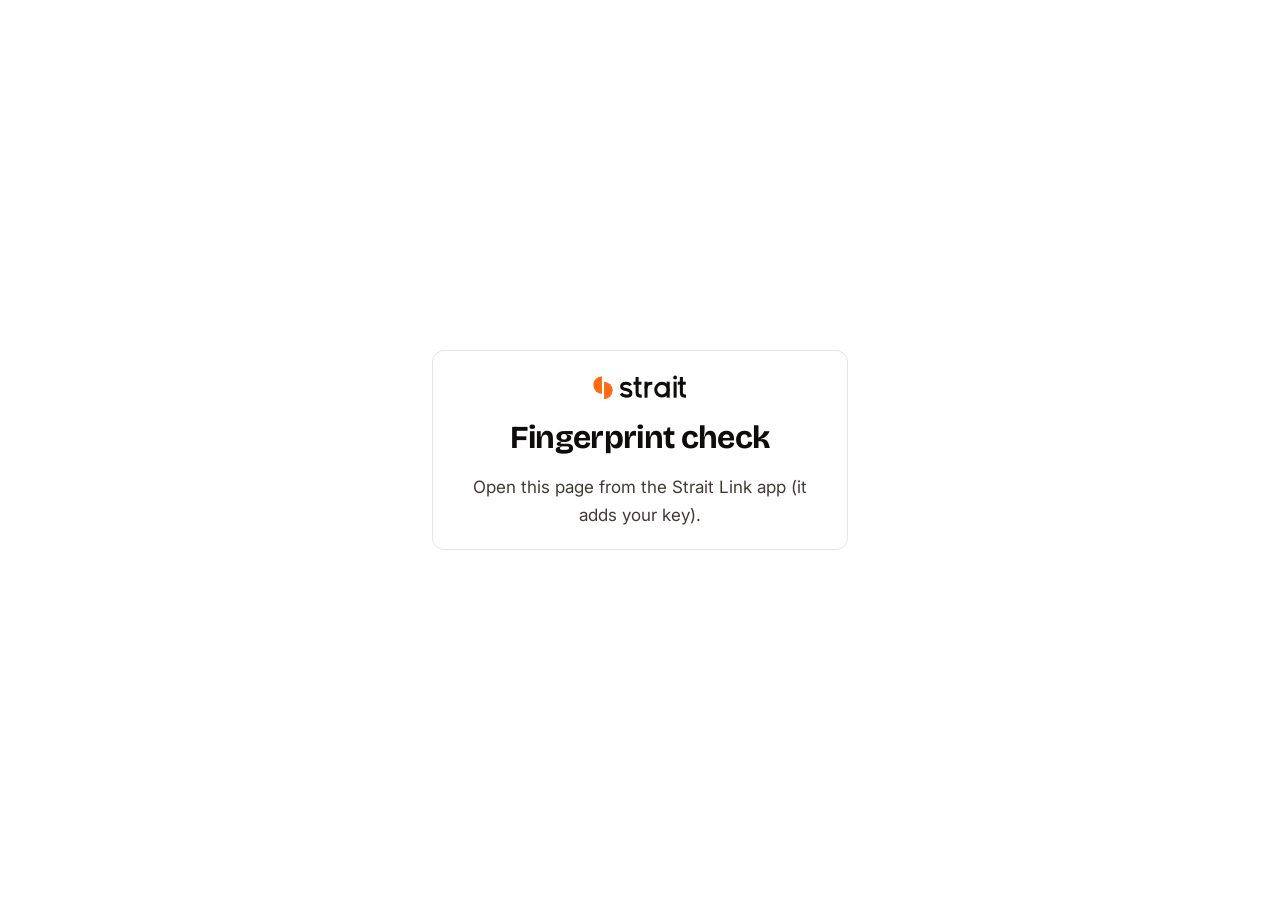
==== fingerprint.html @ d1affca0 "Demo site: warm palette (no blue), logo orange #FF6A13, Bricolage Grotesque, Trail Runner purchase, " ====
<!doctype html>
<html lang="en">
<head>
<meta charset="utf-8">
<meta name="viewport" content="width=device-width, initial-scale=1">
<meta name="robots" content="noindex">
<title>Fingerprint check · browser side</title>
<link rel="icon" href="assets/favicon.svg" type="image/svg+xml">
<link rel="preconnect" href="https://fonts.googleapis.com">
<link rel="preconnect" href="https://fonts.gstatic.com" crossorigin>
<link rel="stylesheet" href="https://fonts.googleapis.com/css2?family=Bricolage+Grotesque:opsz,wght@12..96,700&family=Inter:wght@400;500;600&family=JetBrains+Mono:wght@400;500&display=swap">
<link rel="stylesheet" href="strait-tokens.css">
<link rel="stylesheet" href="strait-warm.css">
<link rel="stylesheet" href="strait-ui.css">
<style>
  body { margin: 0; min-height: 100vh; display: flex; align-items: center; justify-content: center;
         background: var(--st-bg-subtle); padding: var(--st-space-4); box-sizing: border-box; }
  main { width: 100%; max-width: 26rem; text-align: center; display: flex; flex-direction: column;
         align-items: center; gap: var(--st-space-4); padding: var(--st-space-8) var(--st-space-6); }
  .logo img { display: block; height: 32px; width: auto; }
  main p { margin: 0; color: var(--st-text-muted); font: var(--st-text-body-lg); }
  #code { display: block; font: 600 26px/1.2 var(--st-font-mono); letter-spacing: .02em; color: var(--st-text);
          background: var(--st-brand-subtle); border: 1px solid var(--st-brand-border); border-radius: var(--st-radius-lg);
          padding: var(--st-space-3) var(--st-space-4); word-break: break-all; max-width: 100%; }
  #code:empty { display: none; }
</style>
</head>
<body class="st-root">
<main class="st-card">
  <picture class="logo">
    <source srcset="assets/strait-lockup-dark.svg" media="(prefers-color-scheme: dark)">
    <img src="assets/strait-lockup.svg" alt="Strait" width="97" height="32">
  </picture>
  <h1 class="st-h1">Fingerprint check</h1>
  <p id="msg">Reading this browser…</p>
  <code id="code"></code>
  <p id="next" hidden>Done. Go back to the Strait Link app: it compares its own fingerprint with this one.</p>
</main>
<script>
// Hosted here (not on the link domain) so Android doesn't hand the page to the
// app that claims the link domain. Calls the engine cross-origin (CORS *).
(async () => {
  const q = new URLSearchParams(location.search);
  const key = q.get('k') || '';
  const engine = (q.get('e') || 'https://strait.link').replace(/\/+$/, '');
  const msg = document.getElementById('msg');
  if (!/^st_pub_(live|test)_[A-Za-z0-9]{6,64}$/.test(key)) { msg.textContent = 'Open this page from the Strait Link app (it adds your key).'; return; }
  if (!/^https:\/\//.test(engine)) { msg.textContent = 'Invalid engine address.'; return; }
  try {
    const r = await fetch(engine + '/v1/debug/fingerprint', {
      method: 'POST',
      headers: { 'content-type': 'application/json' },
      body: JSON.stringify({
        publishableKey: key, origin: 'web',
        screenWidth: Math.round(screen.width), pixelRatio: window.devicePixelRatio || 1,
        language: navigator.language || 'en',
        timezone: Intl.DateTimeFormat().resolvedOptions().timeZone || 'XX',
      }),
    });
    const j = await r.json();
    if (!r.ok) throw new Error(j.error || r.status);
    msg.textContent = "This browser's fingerprint:";
    document.getElementById('code').textContent = j.extHash;
    document.getElementById('next').hidden = false;
  } catch (e) { msg.textContent = 'Could not read the fingerprint: ' + e.message; }
})();
</script>
</body>
</html>
---- strait-tokens.css ----
/* Strait design tokens v4.1.0 — GENERATED by brand/tokens/build.mjs from strait.tokens.json. Do not edit. */
/* Fonts: Self-hosted woff2, no Google request: Bricolage Grotesque 700 (96pt optical size, Latin subset, @fontsource/bricolage-grotesque) for display only; Inter variable for body; JetBrains Mono variable for code. Preload only the display face. */
:root {
  --st-bg: #FFFFFF;
  --st-bg-subtle: #F3F5F8;
  --st-bg-muted: #EDF0F4;
  --st-surface: #FFFFFF;
  --st-surface-raised: #FFFFFF;
  --st-border: #E6E9EF;
  --st-border-strong: #CDD3DD;
  --st-border-control: #6B778B;
  --st-text: #070A10;
  --st-text-muted: #343F50;
  --st-text-subtle: #556175;
  --st-text-inverse: #FFFFFF;
  --st-brand: #FF6A13;
  --st-brand-hover: #FF8237;
  --st-brand-press: #E85600;
  --st-on-brand: #070A10;
  --st-brand-subtle: #FFF4EC;
  --st-brand-border: #FFC49E;
  --st-brand-text: #B84200;
  --st-link: #B84200;
  --st-link-hover: #8A3304;
  --st-focus-ring: #E85600;
  --st-field: #FF6A13;
  --st-on-field: #070A10;
  --st-night: #0A0E15;
  --st-on-night: #F3F5F8;
  --st-on-night-muted: #A8B1C0;
  --st-lane: #1E8FD6;
  --st-lane-text: #1673B0;
  --st-accent: #1E8FD6;
  --st-accent-text: #1673B0;
  --st-success: #15803D;
  --st-success-bg: #ECFDF3;
  --st-warning: #A35208;
  --st-warning-bg: #FFF7E8;
  --st-danger: #B91C1C;
  --st-danger-bg: #FEF2F2;
  --st-info: #1D4ED8;
  --st-info-bg: #EFF6FF;
  --st-chart-1: #2A78D6;
  --st-chart-2: #E85600;
  --st-chart-3: #0F9F8F;
  --st-chart-4: #6A4FD6;
  --st-chart-5: #D6457E;
  --st-chart-6: #9A6B00;
  --st-scrim: rgba(7,10,16,0.48);
  --st-logo-mark: #FF6A13;
  --st-logo-word: #070A10;
  --st-status-ok: #15803D;
  --st-status-ok-bg: #ECFDF3;
  --st-status-degraded: #A35208;
  --st-status-degraded-bg: #FFF7E8;
  --st-status-broken: #B91C1C;
  --st-status-broken-bg: #FEF2F2;
  --st-status-unknown: #556175;
  --st-status-unknown-bg: #EDF0F4;
  --st-certainty-exact: #1673B0;
  --st-certainty-exact-bg: #EAF4FC;
  --st-certainty-likely: #4A88D0;
  --st-certainty-likely-bg: #F0F5FC;
  --st-certainty-estimated: #6B778B;
  --st-certainty-estimated-bg: #EDF0F4;
  --st-certainty-failed: #B91C1C;
  --st-certainty-failed-bg: #FEF2F2;
  --st-chart-other: #6B778B;
  --st-chart-grid: #E6E9EF;
  --st-chart-axis: #CDD3DD;
  --st-chart-focus: #070A10;
  --st-seq-1: #DCEBFA;
  --st-seq-2: #A9CDF2;
  --st-seq-3: #6EA9E8;
  --st-seq-4: #2A78D6;
  --st-seq-5: #1A4F94;
  --st-diverging-neg: #D6457E;
  --st-diverging-mid: #EDF0F4;
  --st-diverging-pos: #2A78D6;
  --st-gradient-hero-glow: radial-gradient(60% 50% at 50% 0%, rgba(255,106,19,0.10), rgba(255,106,19,0) 70%);
  --st-gradient-scene: linear-gradient(180deg, #FFFFFF 0%, #F3F5F8 100%);
  --st-gradient-night: linear-gradient(180deg, #0F141D 0%, #0A0E15 55%, #070A10 100%);
  --st-gradient-signal: linear-gradient(160deg, #FF8237 0%, #FF6A13 50%, #E85600 100%);
  --st-gradient-focus-wash: linear-gradient(180deg, #FFF4EC 0%, #FFFFFF 45%);
  --st-gradient-route-head: linear-gradient(90deg, #FF6A13 0%, #FF6A13 70%, rgba(255,106,19,0) 100%);
  --st-gradient-skeleton: linear-gradient(90deg, #EDF0F4 0%, #F3F5F8 50%, #EDF0F4 100%);
  --st-gradient-fade-edge: linear-gradient(var(--st-fade-dir, 90deg), var(--st-fade-from, var(--st-surface)), transparent);
  --st-gradient-seq: linear-gradient(90deg, #DCEBFA, #A9CDF2, #6EA9E8, #2A78D6, #1A4F94);
  --st-gradient-diverging: linear-gradient(90deg, #D6457E, #EDF0F4, #2A78D6);
  --st-font-display: 'Bricolage Grotesque', Inter, 'Helvetica Neue', Arial, sans-serif;
  --st-font-body: Inter, system-ui, -apple-system, 'Segoe UI', Roboto, sans-serif;
  --st-font-mono: 'JetBrains Mono', 'SF Mono', Menlo, Consolas, monospace;
  --st-text-display-poster: 700 clamp(4rem, 15vw, 12rem)/0.86 var(--st-font-display);
  --st-tracking-display-poster: -0.05em;
  --st-text-display-hero: 700 clamp(3.25rem, 8.5vw, 6.5rem)/0.95 var(--st-font-display);
  --st-tracking-display-hero: -0.045em;
  --st-text-display-xl: 700 clamp(2.5rem, 5.5vw, 4rem)/1 var(--st-font-display);
  --st-tracking-display-xl: -0.035em;
  --st-text-display-lg: 700 clamp(2rem, 4vw, 3.5rem)/1.05 var(--st-font-display);
  --st-tracking-display-lg: -0.03em;
  --st-text-h1: 700 32px/38px var(--st-font-display);
  --st-tracking-h1: -0.02em;
  --st-text-page-title: 700 24px/30px var(--st-font-display);
  --st-tracking-page-title: -0.015em;
  --st-text-h2: 700 24px/30px var(--st-font-display);
  --st-tracking-h2: -0.015em;
  --st-text-h3: 700 19px/26px var(--st-font-display);
  --st-tracking-h3: -0.01em;
  --st-text-h4: 600 15px/22px var(--st-font-body);
  --st-tracking-h4: 0;
  --st-text-section-title: 600 16px/22px var(--st-font-body);
  --st-tracking-section-title: 0;
  --st-text-verdict: 500 16px/24px var(--st-font-body);
  --st-tracking-verdict: 0;
  --st-text-lead: 400 20px/30px var(--st-font-body);
  --st-tracking-lead: 0;
  --st-text-body-lg: 400 17px/28px var(--st-font-body);
  --st-tracking-body-lg: 0;
  --st-text-body-md: 400 15px/24px var(--st-font-body);
  --st-tracking-body-md: 0;
  --st-text-body: 400 14px/21px var(--st-font-body);
  --st-tracking-body: 0;
  --st-text-card-title: 600 14px/20px var(--st-font-body);
  --st-tracking-card-title: 0;
  --st-text-body-sm: 400 13px/19px var(--st-font-body);
  --st-tracking-body-sm: 0;
  --st-text-caption: 500 12px/16px var(--st-font-body);
  --st-tracking-caption: 0.01em;
  --st-text-overline: 500 11px/14px var(--st-font-mono);
  --st-tracking-overline: 0.08em;
  --st-text-station: 500 12px/16px var(--st-font-mono);
  --st-tracking-station: 0.06em;
  --st-text-code-lg: 400 14px/22px var(--st-font-mono);
  --st-tracking-code-lg: 0;
  --st-text-code: 400 13px/20px var(--st-font-mono);
  --st-tracking-code: 0;
  --st-text-code-sm: 400 12px/16px var(--st-font-mono);
  --st-tracking-code-sm: 0;
  --st-text-kbd: 500 12px/16px var(--st-font-mono);
  --st-tracking-kbd: 0;
  --st-text-metric-xl: 600 64px/64px var(--st-font-mono);
  --st-tracking-metric-xl: -0.02em;
  --st-text-metric: 700 28px/32px var(--st-font-display);
  --st-tracking-metric: -0.02em;
  --st-text-metric-sm: 600 20px/24px var(--st-font-body);
  --st-tracking-metric-sm: 0;
  --st-size-11: 0.6875rem;
  --st-size-12: 0.75rem;
  --st-size-13: 0.8125rem;
  --st-size-14: 0.875rem;
  --st-size-15: 0.9375rem;
  --st-size-16: 1rem;
  --st-size-17: 1.0625rem;
  --st-size-19: 1.1875rem;
  --st-size-20: 1.25rem;
  --st-size-24: 1.5rem;
  --st-size-28: 1.75rem;
  --st-size-32: 2rem;
  --st-size-56: 3.5rem;
  --st-size-64: 4rem;
  --st-numerals: tabular-nums lining-nums;
  --st-space-0: 0px;
  --st-space-0-5: 2px;
  --st-space-1: 4px;
  --st-space-2: 8px;
  --st-space-3: 12px;
  --st-space-4: 16px;
  --st-space-5: 20px;
  --st-space-6: 24px;
  --st-space-8: 32px;
  --st-space-10: 40px;
  --st-space-12: 48px;
  --st-space-16: 64px;
  --st-space-20: 80px;
  --st-space-24: 96px;
  --st-space-32: 128px;
  --st-space-40: 160px;
  --st-radius-xs: 4px;
  --st-radius-sm: 6px;
  --st-radius-md: 8px;
  --st-radius-lg: 12px;
  --st-radius-xl: 16px;
  --st-radius-2xl: 20px;
  --st-radius-full: 999px;
  --st-shadow-sm: 0 1px 2px rgba(7,10,16,0.06);
  --st-shadow-md: 0 4px 12px rgba(7,10,16,0.08), 0 1px 3px rgba(7,10,16,0.06);
  --st-shadow-lg: 0 16px 40px rgba(7,10,16,0.14), 0 4px 12px rgba(7,10,16,0.08);
  --st-shadow-glow: 0 40px 120px -40px rgba(255,106,19,0.45);
  --st-duration-instant: 0ms;
  --st-duration-fast: 120ms;
  --st-duration-base: 180ms;
  --st-duration-step: 240ms;
  --st-duration-stagger: 120ms;
  --st-duration-slow: 280ms;
  --st-duration-reveal: 400ms;
  --st-duration-route: 900ms;
  --st-duration-scene: 1200ms;
  --st-duration-travel: 1600ms;
  --st-ease-standard: cubic-bezier(0.2, 0, 0, 1);
  --st-ease-exit: cubic-bezier(0.4, 0, 1, 1);
  --st-ease-emphasized: cubic-bezier(0.3, 0, 0, 1.2);
  --st-ease-route: cubic-bezier(0.65, 0, 0.35, 1);
  --st-bp-sm: 480px;
  --st-bp-md: 768px;
  --st-bp-lg: 1024px;
  --st-bp-xl: 1280px;
  --st-phone-min: 360px;
  --st-content-max: 1120px;
  --st-content-wide: 1200px;
  --st-prose-max: 68ch;
  --st-gutter: 16px;
  --st-gutter-md: 24px;
  --st-section-y: 160px;
  --st-section-y-md: 96px;
  --st-section-y-sm: 64px;
  --st-hero-top: 120px;
  --st-app-sidebar: 232px;
  --st-app-header-h: 56px;
  --st-control-sm: 32px;
  --st-control-md: 36px;
  --st-control-lg: 44px;
  --st-row-comfortable: 48px;
  --st-row-compact: 32px;
  --st-touch-min: 44px;
  --st-z-base: 0;
  --st-z-sticky: 20;
  --st-z-dropdown: 30;
  --st-z-overlay: 40;
  --st-z-modal: 50;
  --st-z-toast: 60;
  --st-channel-whatsapp: var(--st-chart-1);
  --st-channel-instagram: var(--st-chart-2);
  --st-channel-email: var(--st-chart-3);
  --st-channel-sms: var(--st-chart-4);
  --st-channel-qr: var(--st-chart-5);
  --st-channel-web: var(--st-chart-6);
  --st-channel-other: var(--st-chart-other);
  color-scheme: light;
}
@media (prefers-color-scheme: dark) {
  :root:not([data-theme="light"]) {
    --st-bg: #0A0E15;
    --st-bg-subtle: #0F141D;
    --st-bg-muted: #1C2330;
    --st-surface: #151B26;
    --st-surface-raised: #1C2330;
    --st-border: #212A38;
    --st-border-strong: #343F50;
    --st-border-control: #66728A;
    --st-text: #F3F5F8;
    --st-text-muted: #A8B1C0;
    --st-text-subtle: #8A95A8;
    --st-text-inverse: #070A10;
    --st-brand: #FF6A13;
    --st-brand-hover: #FF8237;
    --st-brand-press: #E85600;
    --st-on-brand: #070A10;
    --st-brand-subtle: #2A1A10;
    --st-brand-border: #5C2306;
    --st-brand-text: #FF8237;
    --st-link: #FF8237;
    --st-link-hover: #FF9C5E;
    --st-focus-ring: #FF8237;
    --st-field: #FF6A13;
    --st-on-field: #070A10;
    --st-night: #0A0E15;
    --st-on-night: #F3F5F8;
    --st-on-night-muted: #A8B1C0;
    --st-lane: #5EC8FF;
    --st-lane-text: #5EC8FF;
    --st-accent: #5EC8FF;
    --st-accent-text: #5EC8FF;
    --st-success: #4ADE80;
    --st-success-bg: #0F2419;
    --st-warning: #F5B547;
    --st-warning-bg: #2A2110;
    --st-danger: #F87171;
    --st-danger-bg: #2C1518;
    --st-info: #7AB2FF;
    --st-info-bg: #122039;
    --st-chart-1: #3987E5;
    --st-chart-2: #E8601A;
    --st-chart-3: #16A190;
    --st-chart-4: #8577E8;
    --st-chart-5: #D9578A;
    --st-chart-6: #B08515;
    --st-scrim: rgba(0,0,0,0.64);
    --st-logo-mark: #FF6A13;
    --st-logo-word: #F3F5F8;
    --st-status-ok: #4ADE80;
    --st-status-ok-bg: #0F2419;
    --st-status-degraded: #F5B547;
    --st-status-degraded-bg: #2A2110;
    --st-status-broken: #F87171;
    --st-status-broken-bg: #2C1518;
    --st-status-unknown: #A8B1C0;
    --st-status-unknown-bg: #1C2330;
    --st-certainty-exact: #5EC8FF;
    --st-certainty-exact-bg: #0E2233;
    --st-certainty-likely: #8CBDF5;
    --st-certainty-likely-bg: #121D2C;
    --st-certainty-estimated: #8A95A8;
    --st-certainty-estimated-bg: #1C2330;
    --st-certainty-failed: #F87171;
    --st-certainty-failed-bg: #2C1518;
    --st-chart-other: #8A95A8;
    --st-chart-grid: #212A38;
    --st-chart-axis: #343F50;
    --st-chart-focus: #F3F5F8;
    --st-seq-1: #1A2F4D;
    --st-seq-2: #1F4F86;
    --st-seq-3: #2F6FC0;
    --st-seq-4: #4C93E6;
    --st-seq-5: #8CBDF5;
    --st-diverging-neg: #D9578A;
    --st-diverging-mid: #212A38;
    --st-diverging-pos: #3987E5;
    --st-gradient-hero-glow: radial-gradient(60% 50% at 50% 0%, rgba(255,106,19,0.16), rgba(255,106,19,0) 70%);
    --st-gradient-scene: linear-gradient(180deg, #0F141D 0%, #0A0E15 55%, #070A10 100%);
    --st-gradient-night: linear-gradient(180deg, #0F141D 0%, #0A0E15 55%, #070A10 100%);
    --st-gradient-signal: linear-gradient(160deg, #FF8237 0%, #FF6A13 50%, #E85600 100%);
    --st-gradient-focus-wash: linear-gradient(180deg, #2A1A10 0%, #151B26 45%);
    --st-gradient-route-head: linear-gradient(90deg, #FF6A13 0%, #FF6A13 70%, rgba(255,106,19,0) 100%);
    --st-gradient-skeleton: linear-gradient(90deg, #1C2330 0%, #212A38 50%, #1C2330 100%);
    --st-gradient-fade-edge: linear-gradient(var(--st-fade-dir, 90deg), var(--st-fade-from, var(--st-surface)), transparent);
    --st-gradient-seq: linear-gradient(90deg, #1A2F4D, #1F4F86, #2F6FC0, #4C93E6, #8CBDF5);
    --st-gradient-diverging: linear-gradient(90deg, #D9578A, #212A38, #3987E5);
    --st-shadow-sm: 0 1px 2px rgba(3,5,9,0.5);
    --st-shadow-md: 0 4px 12px rgba(3,5,9,0.55), 0 1px 3px rgba(3,5,9,0.4);
    --st-shadow-lg: 0 16px 40px rgba(3,5,9,0.65), 0 4px 12px rgba(3,5,9,0.45);
    color-scheme: dark;
  }
}
:root[data-theme="dark"] {
  --st-bg: #0A0E15;
  --st-bg-subtle: #0F141D;
  --st-bg-muted: #1C2330;
  --st-surface: #151B26;
  --st-surface-raised: #1C2330;
  --st-border: #212A38;
  --st-border-strong: #343F50;
  --st-border-control: #66728A;
  --st-text: #F3F5F8;
  --st-text-muted: #A8B1C0;
  --st-text-subtle: #8A95A8;
  --st-text-inverse: #070A10;
  --st-brand: #FF6A13;
  --st-brand-hover: #FF8237;
  --st-brand-press: #E85600;
  --st-on-brand: #070A10;
  --st-brand-subtle: #2A1A10;
  --st-brand-border: #5C2306;
  --st-brand-text: #FF8237;
  --st-link: #FF8237;
  --st-link-hover: #FF9C5E;
  --st-focus-ring: #FF8237;
  --st-field: #FF6A13;
  --st-on-field: #070A10;
  --st-night: #0A0E15;
  --st-on-night: #F3F5F8;
  --st-on-night-muted: #A8B1C0;
  --st-lane: #5EC8FF;
  --st-lane-text: #5EC8FF;
  --st-accent: #5EC8FF;
  --st-accent-text: #5EC8FF;
  --st-success: #4ADE80;
  --st-success-bg: #0F2419;
  --st-warning: #F5B547;
  --st-warning-bg: #2A2110;
  --st-danger: #F87171;
  --st-danger-bg: #2C1518;
  --st-info: #7AB2FF;
  --st-info-bg: #122039;
  --st-chart-1: #3987E5;
  --st-chart-2: #E8601A;
  --st-chart-3: #16A190;
  --st-chart-4: #8577E8;
  --st-chart-5: #D9578A;
  --st-chart-6: #B08515;
  --st-scrim: rgba(0,0,0,0.64);
  --st-logo-mark: #FF6A13;
  --st-logo-word: #F3F5F8;
  --st-status-ok: #4ADE80;
  --st-status-ok-bg: #0F2419;
  --st-status-degraded: #F5B547;
  --st-status-degraded-bg: #2A2110;
  --st-status-broken: #F87171;
  --st-status-broken-bg: #2C1518;
  --st-status-unknown: #A8B1C0;
  --st-status-unknown-bg: #1C2330;
  --st-certainty-exact: #5EC8FF;
  --st-certainty-exact-bg: #0E2233;
  --st-certainty-likely: #8CBDF5;
  --st-certainty-likely-bg: #121D2C;
  --st-certainty-estimated: #8A95A8;
  --st-certainty-estimated-bg: #1C2330;
  --st-certainty-failed: #F87171;
  --st-certainty-failed-bg: #2C1518;
  --st-chart-other: #8A95A8;
  --st-chart-grid: #212A38;
  --st-chart-axis: #343F50;
  --st-chart-focus: #F3F5F8;
  --st-seq-1: #1A2F4D;
  --st-seq-2: #1F4F86;
  --st-seq-3: #2F6FC0;
  --st-seq-4: #4C93E6;
  --st-seq-5: #8CBDF5;
  --st-diverging-neg: #D9578A;
  --st-diverging-mid: #212A38;
  --st-diverging-pos: #3987E5;
  --st-gradient-hero-glow: radial-gradient(60% 50% at 50% 0%, rgba(255,106,19,0.16), rgba(255,106,19,0) 70%);
  --st-gradient-scene: linear-gradient(180deg, #0F141D 0%, #0A0E15 55%, #070A10 100%);
  --st-gradient-night: linear-gradient(180deg, #0F141D 0%, #0A0E15 55%, #070A10 100%);
  --st-gradient-signal: linear-gradient(160deg, #FF8237 0%, #FF6A13 50%, #E85600 100%);
  --st-gradient-focus-wash: linear-gradient(180deg, #2A1A10 0%, #151B26 45%);
  --st-gradient-route-head: linear-gradient(90deg, #FF6A13 0%, #FF6A13 70%, rgba(255,106,19,0) 100%);
  --st-gradient-skeleton: linear-gradient(90deg, #1C2330 0%, #212A38 50%, #1C2330 100%);
  --st-gradient-fade-edge: linear-gradient(var(--st-fade-dir, 90deg), var(--st-fade-from, var(--st-surface)), transparent);
  --st-gradient-seq: linear-gradient(90deg, #1A2F4D, #1F4F86, #2F6FC0, #4C93E6, #8CBDF5);
  --st-gradient-diverging: linear-gradient(90deg, #D9578A, #212A38, #3987E5);
  --st-shadow-sm: 0 1px 2px rgba(3,5,9,0.5);
  --st-shadow-md: 0 4px 12px rgba(3,5,9,0.55), 0 1px 3px rgba(3,5,9,0.4);
  --st-shadow-lg: 0 16px 40px rgba(3,5,9,0.65), 0 4px 12px rgba(3,5,9,0.45);
  color-scheme: dark;
}
@media (prefers-reduced-motion: reduce) {
  :root { --st-duration-instant: 0ms; --st-duration-fast: 0ms; --st-duration-base: 0ms; --st-duration-step: 0ms; --st-duration-stagger: 0ms; --st-duration-slow: 0ms; --st-duration-reveal: 0ms; --st-duration-route: 0ms; --st-duration-scene: 0ms; --st-duration-travel: 0ms; }
}
---- strait-warm.css ----
/* Strait warm palette: loaded AFTER strait-tokens.css on every page.
 * Values copied exactly from the site's lib/theme.mjs (LIGHT, DARK, DERIVED_LIGHT, DERIVED_DARK),
 * decision 10 Oct 2026: logo orange #FF6A13, warm neutrals, no blue (status keeps its meaning through
 * the glyph and the word, not a second hue). The design-system file stays generated and untouched. */
:root {
  color-scheme: light;
  --st-bg: #FFFFFF;
  --st-bg-subtle: #F7F5F1;
  --st-bg-muted: #EFECE6;
  --st-surface: #FFFFFF;
  --st-surface-raised: #FFFFFF;
  --st-border: #E8E4DD;
  --st-border-strong: #D2CBC1;
  --st-border-control: #7A7166;
  --st-text: #0F0D0A;
  --st-text-muted: #423B33;
  --st-text-subtle: #5F574D;
  --st-text-inverse: #FFFFFF;
  --st-brand: #FF6A13;
  --st-brand-hover: #FF8237;
  --st-brand-press: #E85600;
  --st-on-brand: #0F0D0A;
  --st-brand-subtle: #FFF4EC;
  --st-brand-border: #FFC49E;
  --st-brand-text: #B84200;
  --st-link: #B84200;
  --st-link-hover: #8A3304;
  --st-focus-ring: #E85600;
  --st-field: #FF6A13;
  --st-on-field: #0F0D0A;
  --st-night: #0E0C0A;
  --st-on-night: #F6F3EE;
  --st-on-night-muted: #B8B0A5;
  --st-lane: #E85600;
  --st-lane-text: #B84200;
  --st-accent: #E85600;
  --st-accent-text: #B84200;
  --st-success: #B84200;
  --st-success-bg: #FFF4EC;
  --st-warning: #8A3304;
  --st-warning-bg: #FFF4EC;
  --st-danger: #8A3304;
  --st-danger-bg: #FFF4EC;
  --st-info: #5F574D;
  --st-info-bg: #F7F5F1;
  --st-chart-1: #FF6A13;
  --st-chart-2: #B84200;
  --st-chart-3: #8A3304;
  --st-chart-4: #FFC49E;
  --st-chart-5: #7A7166;
  --st-chart-6: #423B33;
  --st-logo-mark: #FF6A13;
  --st-logo-word: #0F0D0A;
  --st-status-ok: #B84200;
  --st-status-ok-bg: #FFF4EC;
  --st-status-degraded: #8A3304;
  --st-status-degraded-bg: #FFF4EC;
  --st-status-broken: #8A3304;
  --st-status-broken-bg: #FFF4EC;
  --st-status-unknown: #5F574D;
  --st-status-unknown-bg: #EFECE6;
  --st-certainty-exact: #B84200;
  --st-certainty-exact-bg: #FFF4EC;
  --st-certainty-likely: #B84200;
  --st-certainty-likely-bg: #FFF4EC;
  --st-certainty-estimated: #7A7166;
  --st-certainty-estimated-bg: #EFECE6;
  --st-certainty-failed: #8A3304;
  --st-certainty-failed-bg: #FFF4EC;
  --st-chart-other: #7A7166;
  --st-chart-grid: #E8E4DD;
  --st-chart-axis: #D2CBC1;
  --st-chart-focus: #0F0D0A;
  --st-seq-1: #FFF4EC;
  --st-seq-2: #FFC49E;
  --st-seq-3: #FF8237;
  --st-seq-4: #E85600;
  --st-seq-5: #8A3304;
  --st-diverging-neg: #7A7166;
  --st-diverging-mid: #EFECE6;
  --st-diverging-pos: #FF6A13;
  --st-shadow-sm: 0 1px 2px rgba(15,13,10,0.06);
  --st-shadow-md: 0 4px 12px rgba(15,13,10,0.08), 0 1px 3px rgba(15,13,10,0.06);
  --st-shadow-lg: 0 16px 40px rgba(15,13,10,0.14), 0 4px 12px rgba(15,13,10,0.08);
  --st-scrim: rgba(15,13,10,0.48);
  --st-gradient-scene: linear-gradient(180deg, #FFFFFF 0%, #F7F5F1 100%);
  --st-gradient-night: linear-gradient(180deg, #191613 0%, #0E0C0A 55%, #0A0908 100%);
  --st-gradient-focus-wash: linear-gradient(180deg, #FFF4EC 0%, #FFFFFF 45%);
  --st-gradient-skeleton: linear-gradient(90deg, #EFECE6 0%, #F7F5F1 50%, #EFECE6 100%);
  --st-gradient-seq: linear-gradient(90deg, #FFF4EC, #FFC49E, #FF8237, #E85600, #8A3304);
  --st-gradient-diverging: linear-gradient(90deg, #7A7166, #EFECE6, #FF6A13);
}
@media (prefers-color-scheme: dark) {
  :root:not([data-theme="light"]) {
    color-scheme: dark;
    --st-bg: #0E0C0A;
    --st-bg-subtle: #14120F;
    --st-bg-muted: #221E1A;
    --st-surface: #191613;
    --st-surface-raised: #221E1A;
    --st-border: #2B2621;
    --st-border-strong: #3E3831;
    --st-border-control: #7D746A;
    --st-text: #F6F3EE;
    --st-text-muted: #B8B0A5;
    --st-text-subtle: #9A9186;
    --st-text-inverse: #0F0D0A;
    --st-brand: #FF6A13;
    --st-brand-hover: #FF8237;
    --st-brand-press: #E85600;
    --st-on-brand: #0F0D0A;
    --st-brand-subtle: #2A1A10;
    --st-brand-border: #5C2306;
    --st-brand-text: #FF8237;
    --st-link: #FF8237;
    --st-link-hover: #FF9C5E;
    --st-focus-ring: #FF8237;
    --st-field: #FF6A13;
    --st-on-field: #0F0D0A;
    --st-night: #0E0C0A;
    --st-on-night: #F6F3EE;
    --st-on-night-muted: #B8B0A5;
    --st-lane: #FF8237;
    --st-lane-text: #FF8237;
    --st-accent: #FF8237;
    --st-accent-text: #FF8237;
    --st-success: #FF8237;
    --st-success-bg: #2A1A10;
    --st-warning: #FFC49E;
    --st-warning-bg: #2A1A10;
    --st-danger: #FF9C5E;
    --st-danger-bg: #2A1A10;
    --st-info: #B8B0A5;
    --st-info-bg: #191613;
    --st-chart-1: #FF6A13;
    --st-chart-2: #FF9C5E;
    --st-chart-3: #FFC49E;
    --st-chart-4: #B84200;
    --st-chart-5: #9A9186;
    --st-chart-6: #B8B0A5;
    --st-logo-mark: #FF6A13;
    --st-logo-word: #F6F3EE;
    --st-status-ok: #FF8237;
    --st-status-ok-bg: #2A1A10;
    --st-status-degraded: #FFC49E;
    --st-status-degraded-bg: #2A1A10;
    --st-status-broken: #FF9C5E;
    --st-status-broken-bg: #2A1A10;
    --st-status-unknown: #B8B0A5;
    --st-status-unknown-bg: #221E1A;
    --st-certainty-exact: #FF8237;
    --st-certainty-exact-bg: #2A1A10;
    --st-certainty-likely: #FF9C5E;
    --st-certainty-likely-bg: #2A1A10;
    --st-certainty-estimated: #9A9186;
    --st-certainty-estimated-bg: #221E1A;
    --st-certainty-failed: #FF9C5E;
    --st-certainty-failed-bg: #2A1A10;
    --st-chart-other: #9A9186;
    --st-chart-grid: #2B2621;
    --st-chart-axis: #3E3831;
    --st-chart-focus: #F6F3EE;
    --st-seq-1: #2A1A10;
    --st-seq-2: #5C2306;
    --st-seq-3: #B84200;
    --st-seq-4: #FF6A13;
    --st-seq-5: #FFC49E;
    --st-diverging-neg: #9A9186;
    --st-diverging-mid: #2B2621;
    --st-diverging-pos: #FF6A13;
    --st-shadow-sm: 0 1px 2px rgba(5,4,3,0.5);
    --st-shadow-md: 0 4px 12px rgba(5,4,3,0.55), 0 1px 3px rgba(5,4,3,0.4);
    --st-shadow-lg: 0 16px 40px rgba(5,4,3,0.65), 0 4px 12px rgba(5,4,3,0.45);
    --st-scrim: rgba(0,0,0,0.64);
    --st-gradient-scene: linear-gradient(180deg, #14120F 0%, #0E0C0A 55%, #0A0908 100%);
    --st-gradient-night: linear-gradient(180deg, #14120F 0%, #0E0C0A 55%, #0A0908 100%);
    --st-gradient-focus-wash: linear-gradient(180deg, #2A1A10 0%, #191613 45%);
    --st-gradient-skeleton: linear-gradient(90deg, #221E1A 0%, #2B2621 50%, #221E1A 100%);
    --st-gradient-seq: linear-gradient(90deg, #2A1A10, #5C2306, #B84200, #FF6A13, #FFC49E);
    --st-gradient-diverging: linear-gradient(90deg, #9A9186, #2B2621, #FF6A13);
  }
}
:root[data-theme="dark"] {
  color-scheme: dark;
  --st-bg: #0E0C0A;
  --st-bg-subtle: #14120F;
  --st-bg-muted: #221E1A;
  --st-surface: #191613;
  --st-surface-raised: #221E1A;
  --st-border: #2B2621;
  --st-border-strong: #3E3831;
  --st-border-control: #7D746A;
  --st-text: #F6F3EE;
  --st-text-muted: #B8B0A5;
  --st-text-subtle: #9A9186;
  --st-text-inverse: #0F0D0A;
  --st-brand: #FF6A13;
  --st-brand-hover: #FF8237;
  --st-brand-press: #E85600;
  --st-on-brand: #0F0D0A;
  --st-brand-subtle: #2A1A10;
  --st-brand-border: #5C2306;
  --st-brand-text: #FF8237;
  --st-link: #FF8237;
  --st-link-hover: #FF9C5E;
  --st-focus-ring: #FF8237;
  --st-field: #FF6A13;
  --st-on-field: #0F0D0A;
  --st-night: #0E0C0A;
  --st-on-night: #F6F3EE;
  --st-on-night-muted: #B8B0A5;
  --st-lane: #FF8237;
  --st-lane-text: #FF8237;
  --st-accent: #FF8237;
  --st-accent-text: #FF8237;
  --st-success: #FF8237;
  --st-success-bg: #2A1A10;
  --st-warning: #FFC49E;
  --st-warning-bg: #2A1A10;
  --st-danger: #FF9C5E;
  --st-danger-bg: #2A1A10;
  --st-info: #B8B0A5;
  --st-info-bg: #191613;
  --st-chart-1: #FF6A13;
  --st-chart-2: #FF9C5E;
  --st-chart-3: #FFC49E;
  --st-chart-4: #B84200;
  --st-chart-5: #9A9186;
  --st-chart-6: #B8B0A5;
  --st-logo-mark: #FF6A13;
  --st-logo-word: #F6F3EE;
  --st-status-ok: #FF8237;
  --st-status-ok-bg: #2A1A10;
  --st-status-degraded: #FFC49E;
  --st-status-degraded-bg: #2A1A10;
  --st-status-broken: #FF9C5E;
  --st-status-broken-bg: #2A1A10;
  --st-status-unknown: #B8B0A5;
  --st-status-unknown-bg: #221E1A;
  --st-certainty-exact: #FF8237;
  --st-certainty-exact-bg: #2A1A10;
  --st-certainty-likely: #FF9C5E;
  --st-certainty-likely-bg: #2A1A10;
  --st-certainty-estimated: #9A9186;
  --st-certainty-estimated-bg: #221E1A;
  --st-certainty-failed: #FF9C5E;
  --st-certainty-failed-bg: #2A1A10;
  --st-chart-other: #9A9186;
  --st-chart-grid: #2B2621;
  --st-chart-axis: #3E3831;
  --st-chart-focus: #F6F3EE;
  --st-seq-1: #2A1A10;
  --st-seq-2: #5C2306;
  --st-seq-3: #B84200;
  --st-seq-4: #FF6A13;
  --st-seq-5: #FFC49E;
  --st-diverging-neg: #9A9186;
  --st-diverging-mid: #2B2621;
  --st-diverging-pos: #FF6A13;
  --st-shadow-sm: 0 1px 2px rgba(5,4,3,0.5);
  --st-shadow-md: 0 4px 12px rgba(5,4,3,0.55), 0 1px 3px rgba(5,4,3,0.4);
  --st-shadow-lg: 0 16px 40px rgba(5,4,3,0.65), 0 4px 12px rgba(5,4,3,0.45);
  --st-scrim: rgba(0,0,0,0.64);
  --st-gradient-scene: linear-gradient(180deg, #14120F 0%, #0E0C0A 55%, #0A0908 100%);
  --st-gradient-night: linear-gradient(180deg, #14120F 0%, #0E0C0A 55%, #0A0908 100%);
  --st-gradient-focus-wash: linear-gradient(180deg, #2A1A10 0%, #191613 45%);
  --st-gradient-skeleton: linear-gradient(90deg, #221E1A 0%, #2B2621 50%, #221E1A 100%);
  --st-gradient-seq: linear-gradient(90deg, #2A1A10, #5C2306, #B84200, #FF6A13, #FFC49E);
  --st-gradient-diverging: linear-gradient(90deg, #9A9186, #2B2621, #FF6A13);
}
---- strait-ui.css ----
/* Strait UI — components built only on the --st-* tokens (strait-tokens.css must load first).
   Framework-agnostic: plain classes, usable from React, plain HTML or a static site.
   Source: strait/brand/ui/strait-ui.css · copied into each app by brand/tokens/build.mjs. */

/* ── Base ─────────────────────────────────────────────────────────────── */
.st-root, .st-root * { box-sizing: border-box; }
.st-root { background: var(--st-bg); color: var(--st-text); font: var(--st-text-body); -webkit-font-smoothing: antialiased; }
.st-root :focus-visible { outline: 2px solid var(--st-focus-ring); outline-offset: 2px; }
.st-h1 { font: var(--st-text-h1); letter-spacing: var(--st-tracking-h1); margin: 0; text-wrap: balance; }
.st-h2 { font: var(--st-text-h2); letter-spacing: var(--st-tracking-h2); margin: 0; text-wrap: balance; }
.st-h3 { font: var(--st-text-h3); letter-spacing: var(--st-tracking-h3); margin: 0; }
.st-overline { font: var(--st-text-overline); letter-spacing: var(--st-tracking-overline); text-transform: uppercase; color: var(--st-brand-text); }
.st-muted { color: var(--st-text-muted); }
.st-link { color: var(--st-link); text-decoration: underline; text-underline-offset: 3px; text-decoration-thickness: 1px; }
.st-link:hover { color: var(--st-link-hover); }
.st-num { font-variant-numeric: tabular-nums; }

/* ── Button ───────────────────────────────────────────────────────────── */
.st-btn {
  --_h: 36px; --_px: 14px;
  display: inline-flex; align-items: center; justify-content: center; gap: var(--st-space-2);
  height: var(--_h); padding: 0 var(--_px); border-radius: var(--st-radius-md);
  border: 1px solid transparent; font: 500 14px/1 var(--st-font-body); white-space: nowrap;
  cursor: pointer; text-decoration: none; user-select: none;
  transition: background var(--st-duration-fast) var(--st-ease-standard), border-color var(--st-duration-fast) var(--st-ease-standard), box-shadow var(--st-duration-fast) var(--st-ease-standard);
}
.st-btn--sm { --_h: 30px; --_px: 10px; font-size: 13px; border-radius: var(--st-radius-sm); }
.st-btn--lg { --_h: 44px; --_px: 20px; font-size: 15px; }
.st-btn--primary { background: var(--st-brand); color: var(--st-on-brand); }
.st-btn--primary:hover { background: var(--st-brand-hover); }
.st-btn--primary:active, .st-btn--primary[aria-pressed="true"] { background: var(--st-brand-press); }
.st-btn--secondary { background: var(--st-surface); color: var(--st-text); border-color: var(--st-border-control); box-shadow: var(--st-shadow-sm); }
.st-btn--secondary:hover { background: var(--st-bg-muted); }
.st-btn--ghost { background: transparent; color: var(--st-text); }
.st-btn--ghost:hover { background: var(--st-bg-muted); }
.st-btn--danger { background: var(--st-danger); color: var(--st-text-inverse); }
.st-btn--danger:hover { filter: brightness(1.08); }
.st-btn:disabled, .st-btn[aria-disabled="true"] { opacity: .5; cursor: not-allowed; filter: none; }
.st-btn--block { width: 100%; }

/* ── Form fields ──────────────────────────────────────────────────────── */
.st-field { display: flex; flex-direction: column; gap: 6px; min-width: 0; }
.st-label { font: 500 13px/18px var(--st-font-body); color: var(--st-text); }
.st-help { font: var(--st-text-body-sm); color: var(--st-text-muted); }
.st-error { font: var(--st-text-body-sm); color: var(--st-danger); }
.st-input, .st-select, .st-textarea {
  width: 100%; min-width: 0; height: 36px; padding: 0 12px; border-radius: var(--st-radius-md);
  background: var(--st-surface); color: var(--st-text); border: 1px solid var(--st-border-control);
  font: var(--st-text-body); transition: border-color var(--st-duration-fast), box-shadow var(--st-duration-fast);
}
.st-textarea { height: auto; min-height: 88px; padding: 10px 12px; resize: vertical; }
.st-input::placeholder, .st-textarea::placeholder { color: var(--st-text-subtle); }
.st-input:hover, .st-select:hover, .st-textarea:hover { border-color: var(--st-text-subtle); }
.st-input:focus-visible, .st-select:focus-visible, .st-textarea:focus-visible { outline: none; border-color: var(--st-focus-ring); box-shadow: 0 0 0 3px var(--st-brand-subtle), 0 0 0 1px var(--st-focus-ring); }
.st-input[aria-invalid="true"], .st-textarea[aria-invalid="true"] { border-color: var(--st-danger); }
.st-input--mono { font: var(--st-text-code); }
.st-check { display: inline-flex; align-items: center; gap: var(--st-space-2); font: var(--st-text-body); cursor: pointer; }
.st-check input { width: 16px; height: 16px; accent-color: var(--st-brand-press); margin: 0; }

/* Switch: <button class="st-switch" role="switch" aria-checked="true"> */
.st-switch { position: relative; width: 36px; height: 20px; flex: none; border-radius: var(--st-radius-full); border: 1px solid var(--st-border-control); background: var(--st-bg-muted); cursor: pointer; padding: 0; transition: background var(--st-duration-base) var(--st-ease-standard); }
.st-switch::after { content: ""; position: absolute; top: 2px; left: 2px; width: 14px; height: 14px; border-radius: 50%; background: var(--st-text-muted); transition: transform var(--st-duration-base) var(--st-ease-standard), background var(--st-duration-base); }
.st-switch[aria-checked="true"] { background: var(--st-brand); border-color: var(--st-brand-press); }
.st-switch[aria-checked="true"]::after { transform: translateX(16px); background: var(--st-on-brand); }

/* ── Surfaces ─────────────────────────────────────────────────────────── */
.st-card { background: var(--st-surface); border: 1px solid var(--st-border); border-radius: var(--st-radius-lg); padding: var(--st-space-5); min-width: 0; }
.st-card--raised { background: var(--st-surface-raised); box-shadow: var(--st-shadow-md); border-color: transparent; }
.st-card--brand { background: var(--st-brand-subtle); border-color: var(--st-brand-border); }
.st-divider { height: 1px; border: 0; background: var(--st-border); margin: var(--st-space-4) 0; }

/* ── Badge ────────────────────────────────────────────────────────────── */
.st-badge { display: inline-flex; align-items: center; gap: 4px; height: 20px; padding: 0 8px; border-radius: var(--st-radius-full); font: 500 12px/1 var(--st-font-body); white-space: nowrap; background: var(--st-bg-muted); color: var(--st-text-muted); }
.st-badge::before { content: ""; width: 6px; height: 6px; border-radius: 50%; background: currentColor; }
.st-badge--plain::before { display: none; }
.st-badge--brand { background: var(--st-brand-subtle); color: var(--st-brand-text); }
.st-badge--success { background: var(--st-success-bg); color: var(--st-success); }
.st-badge--warning { background: var(--st-warning-bg); color: var(--st-warning); }
.st-badge--danger { background: var(--st-danger-bg); color: var(--st-danger); }
.st-badge--info { background: var(--st-info-bg); color: var(--st-info); }

/* ── Notice (inline alert) ────────────────────────────────────────────── */
.st-notice { display: grid; grid-template-columns: auto minmax(0, 1fr); gap: 4px 10px; padding: 12px 14px; border-radius: var(--st-radius-lg); border: 1px solid var(--st-border); background: var(--st-bg-subtle); font: var(--st-text-body); }
.st-notice__icon { width: 18px; height: 18px; margin-top: 1px; grid-row: span 2; }
.st-notice__title { font-weight: 600; }
.st-notice--info { background: var(--st-info-bg); border-color: transparent; } .st-notice--info .st-notice__icon, .st-notice--info .st-notice__title { color: var(--st-info); }
.st-notice--success { background: var(--st-success-bg); border-color: transparent; } .st-notice--success .st-notice__icon, .st-notice--success .st-notice__title { color: var(--st-success); }
.st-notice--warning { background: var(--st-warning-bg); border-color: transparent; } .st-notice--warning .st-notice__icon, .st-notice--warning .st-notice__title { color: var(--st-warning); }
.st-notice--danger { background: var(--st-danger-bg); border-color: transparent; } .st-notice--danger .st-notice__icon, .st-notice--danger .st-notice__title { color: var(--st-danger); }

/* ── Tabs ─────────────────────────────────────────────────────────────── */
.st-tabs { display: flex; gap: var(--st-space-1); border-bottom: 1px solid var(--st-border); overflow-x: auto; scrollbar-width: none; }
.st-tab { position: relative; padding: 10px 12px; background: none; border: 0; color: var(--st-text-muted); font: 500 14px/1 var(--st-font-body); cursor: pointer; white-space: nowrap; border-radius: var(--st-radius-sm) var(--st-radius-sm) 0 0; }
.st-tab:hover { color: var(--st-text); background: var(--st-bg-muted); }
.st-tab[aria-selected="true"] { color: var(--st-text); }
.st-tab[aria-selected="true"]::after { content: ""; position: absolute; left: 8px; right: 8px; bottom: -1px; height: 2px; border-radius: 2px; background: var(--st-brand); }

/* ── Table ────────────────────────────────────────────────────────────── */
.st-table-wrap { overflow-x: auto; border: 1px solid var(--st-border); border-radius: var(--st-radius-lg); background: var(--st-surface); }
.st-table { width: 100%; border-collapse: collapse; font: var(--st-text-body-sm); }
.st-table th { text-align: left; font: var(--st-text-overline); letter-spacing: var(--st-tracking-overline); text-transform: uppercase; color: var(--st-text-muted); background: var(--st-bg-subtle); padding: 10px 14px; border-bottom: 1px solid var(--st-border-strong); white-space: nowrap; }
.st-table td { padding: 11px 14px; border-bottom: 1px solid var(--st-border); vertical-align: top; }
.st-table tr:last-child td { border-bottom: 0; }
.st-table tbody tr:hover td { background: var(--st-bg-subtle); }
.st-table td.st-num, .st-table th.st-num { text-align: right; font-variant-numeric: tabular-nums; }

/* ── Stat ─────────────────────────────────────────────────────────────── */
.st-stat { display: flex; flex-direction: column; gap: 4px; min-width: 0; }
.st-stat__label { font: var(--st-text-caption); color: var(--st-text-muted); }
.st-stat__value { font: var(--st-text-metric); letter-spacing: var(--st-tracking-metric); font-variant-numeric: tabular-nums; }
.st-stat__delta { font: var(--st-text-caption); color: var(--st-success); }
.st-stat__delta--down { color: var(--st-danger); }

/* ── Code, keys, links ────────────────────────────────────────────────── */
.st-code { font: var(--st-text-code); background: var(--st-bg-muted); color: var(--st-text); border-radius: var(--st-radius-xs); padding: 1px 6px; overflow-wrap: anywhere; }
.st-codeblock { font: var(--st-text-code); background: var(--st-bg-muted); color: var(--st-text); border: 1px solid var(--st-border); border-radius: var(--st-radius-lg); padding: 14px 16px; overflow-x: auto; white-space: pre; }
.st-kbd { font: 500 12px/1 var(--st-font-mono); padding: 3px 6px; border-radius: var(--st-radius-xs); border: 1px solid var(--st-border-strong); border-bottom-width: 2px; background: var(--st-surface); color: var(--st-text-muted); }
/* Link chip: the product's signature object, a short link you can copy. */
.st-linkchip { display: inline-flex; align-items: center; gap: 8px; max-width: 100%; padding: 6px 6px 6px 12px; border-radius: var(--st-radius-full); background: var(--st-surface); border: 1px solid var(--st-border-strong); font: var(--st-text-code); }
.st-linkchip__host { color: var(--st-text-subtle); }
.st-linkchip__path { color: var(--st-text); font-weight: 500; overflow: hidden; text-overflow: ellipsis; white-space: nowrap; }
.st-linkchip .st-btn { height: 26px; padding: 0 10px; border-radius: var(--st-radius-full); }

/* ── Meter (usage bars) ───────────────────────────────────────────────── */
.st-meter { height: 8px; border-radius: var(--st-radius-full); background: var(--st-bg-muted); overflow: hidden; }
.st-meter__fill { height: 100%; border-radius: inherit; background: var(--st-brand); transition: width var(--st-duration-slow) var(--st-ease-standard); }
.st-meter--warn .st-meter__fill { background: var(--st-warning); }
.st-meter--over .st-meter__fill { background: var(--st-danger); }

/* ── Feedback ─────────────────────────────────────────────────────────── */
.st-toast { display: flex; align-items: center; gap: 10px; padding: 10px 14px; border-radius: var(--st-radius-md); background: var(--st-text); color: var(--st-text-inverse); box-shadow: var(--st-shadow-lg); font: var(--st-text-body); }
.st-empty { display: flex; flex-direction: column; align-items: center; text-align: center; gap: 8px; padding: var(--st-space-10) var(--st-space-6); border: 1px dashed var(--st-border-strong); border-radius: var(--st-radius-lg); color: var(--st-text-muted); }
.st-skeleton { background: var(--st-gradient-skeleton); background-size: 200% 100%; border-radius: var(--st-radius-sm); animation: st-shimmer 1.4s linear infinite; }
@keyframes st-shimmer { to { background-position: -200% 0; } }
@media (prefers-reduced-motion: reduce) { .st-skeleton { animation: none; } }
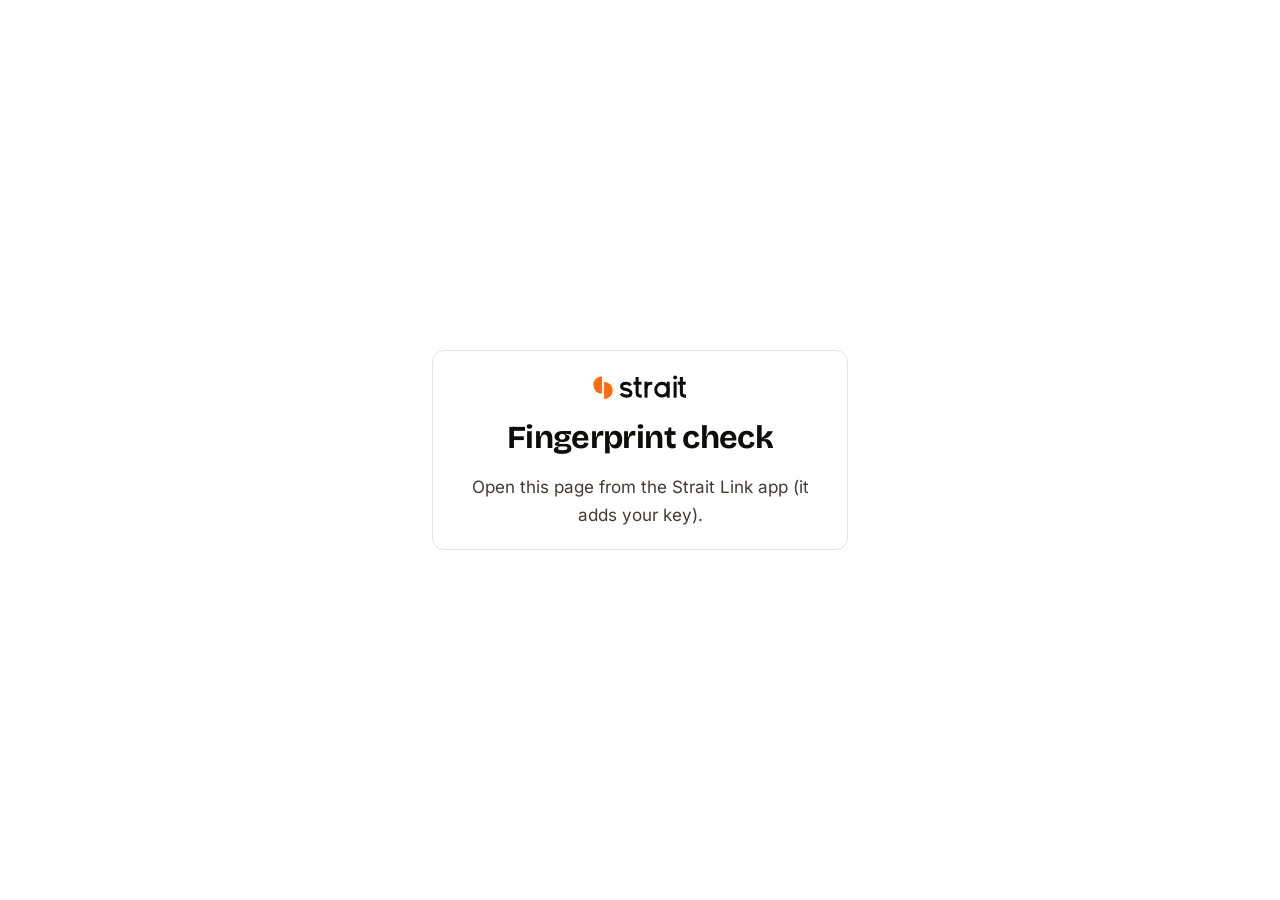
==== commit 4f803a70: "Demo site: Strait design system v5, dark first, self-hosted fonts - v5 tokens, UI and parts CSS copi" ====
--- a/fingerprint.html
+++ b/fingerprint.html
@@ -5,13 +5,15 @@
 <meta name="viewport" content="width=device-width, initial-scale=1">
 <meta name="robots" content="noindex">
 <title>Fingerprint check · browser side</title>
+<meta name="color-scheme" content="dark light">
+<script>try{var t=localStorage.getItem('strait.theme');if(t==='light'||t==='dark')document.documentElement.dataset.theme=t}catch(e){}</script>
 <link rel="icon" href="assets/favicon.svg" type="image/svg+xml">
-<link rel="preconnect" href="https://fonts.googleapis.com">
-<link rel="preconnect" href="https://fonts.gstatic.com" crossorigin>
-<link rel="stylesheet" href="https://fonts.googleapis.com/css2?family=Bricolage+Grotesque:opsz,wght@12..96,700&family=Inter:wght@400;500;600&family=JetBrains+Mono:wght@400;500&display=swap">
+<link rel="preload" href="assets/fonts/bricolage-grotesque.woff2" as="font" type="font/woff2" crossorigin>
+<link rel="stylesheet" href="assets/fonts.css">
 <link rel="stylesheet" href="strait-tokens.css">
-<link rel="stylesheet" href="strait-warm.css">
 <link rel="stylesheet" href="strait-ui.css">
+<link rel="stylesheet" href="strait-parts.css">
+<link rel="stylesheet" href="assets/demo.css">
 <style>
   body { margin: 0; min-height: 100vh; display: flex; align-items: center; justify-content: center;
          background: var(--st-bg-subtle); padding: var(--st-space-4); box-sizing: border-box; }
@@ -27,10 +29,7 @@
 </head>
 <body class="st-root">
 <main class="st-card">
-  <picture class="logo">
-    <source srcset="assets/strait-lockup-dark.svg" media="(prefers-color-scheme: dark)">
-    <img src="assets/strait-lockup.svg" alt="Strait" width="97" height="32">
-  </picture>
+  <span class="logo"><img class="lk-l" src="assets/strait-lockup.svg" alt="Strait" width="97" height="32"><img class="lk-d" src="assets/strait-lockup-dark.svg" alt="Strait" width="97" height="32"></span>
   <h1 class="st-h1">Fingerprint check</h1>
   <p id="msg">Reading this browser…</p>
   <code id="code"></code>
--- a/assets/fonts.css
+++ b/assets/fonts.css
@@ -0,0 +1,7 @@
+/* Self-hosted brand faces (no request to Google), DS v5 §4. Bricolage Grotesque 700 for display only,
+   Inter for body, JetBrains Mono for labels, code and receipts. The display stack falls back to a
+   local Arial Bold ("Strait Display Fallback") so the H1 holds its place while the face loads. */
+@font-face { font-family: "Bricolage Grotesque"; src: url("fonts/bricolage-grotesque.woff2") format("woff2"); font-weight: 600 800; font-display: swap; }
+@font-face { font-family: "Inter"; src: url("fonts/inter.woff2") format("woff2"); font-weight: 100 900; font-display: swap; }
+@font-face { font-family: "JetBrains Mono"; src: url("fonts/jetbrains-mono.woff2") format("woff2"); font-weight: 100 900; font-display: swap; }
+@font-face { font-family: "Strait Display Fallback"; src: local("Arial Bold"), local("Arial-BoldMT"); font-weight: 700; size-adjust: 96%; }
--- a/strait-tokens.css
+++ b/strait-tokens.css
@@ -1,22 +1,23 @@
-/* Strait design tokens v4.1.0 — GENERATED by brand/tokens/build.mjs from strait.tokens.json. Do not edit. */
-/* Fonts: Self-hosted woff2, no Google request: Bricolage Grotesque 700 (96pt optical size, Latin subset, @fontsource/bricolage-grotesque) for display only; Inter variable for body; JetBrains Mono variable for code. Preload only the display face. */
+/* Strait design tokens v5.0.0 — GENERATED by brand/tokens/build.mjs from tokens/src (DTCG 2025.10). Do not edit. */
+/* Fonts: Bricolage Grotesque 700 (display), Inter (body), JetBrains Mono (labels, code); self-hosted woff2. Spec: design-work/final/DS-V5.md */
 :root {
   --st-bg: #FFFFFF;
-  --st-bg-subtle: #F3F5F8;
-  --st-bg-muted: #EDF0F4;
+  --st-bg-subtle: #F7F5F1;
+  --st-bg-muted: #EFECE6;
   --st-surface: #FFFFFF;
   --st-surface-raised: #FFFFFF;
-  --st-border: #E6E9EF;
-  --st-border-strong: #CDD3DD;
-  --st-border-control: #6B778B;
-  --st-text: #070A10;
-  --st-text-muted: #343F50;
-  --st-text-subtle: #556175;
+  --st-surface-sunken: #F7F5F1;
+  --st-border: #E8E4DD;
+  --st-border-strong: #D2CBC1;
+  --st-border-control: #7A7166;
+  --st-text: #0F0D0A;
+  --st-text-muted: #423B33;
+  --st-text-subtle: #5F574D;
   --st-text-inverse: #FFFFFF;
   --st-brand: #FF6A13;
   --st-brand-hover: #FF8237;
   --st-brand-press: #E85600;
-  --st-on-brand: #070A10;
+  --st-on-brand: #0F0D0A;
   --st-brand-subtle: #FFF4EC;
   --st-brand-border: #FFC49E;
   --st-brand-text: #B84200;
@@ -24,79 +25,93 @@
   --st-link-hover: #8A3304;
   --st-focus-ring: #E85600;
   --st-field: #FF6A13;
-  --st-on-field: #070A10;
-  --st-night: #0A0E15;
-  --st-on-night: #F3F5F8;
-  --st-on-night-muted: #A8B1C0;
-  --st-lane: #1E8FD6;
-  --st-lane-text: #1673B0;
-  --st-accent: #1E8FD6;
-  --st-accent-text: #1673B0;
-  --st-success: #15803D;
-  --st-success-bg: #ECFDF3;
-  --st-warning: #A35208;
-  --st-warning-bg: #FFF7E8;
-  --st-danger: #B91C1C;
-  --st-danger-bg: #FEF2F2;
-  --st-info: #1D4ED8;
-  --st-info-bg: #EFF6FF;
-  --st-chart-1: #2A78D6;
-  --st-chart-2: #E85600;
-  --st-chart-3: #0F9F8F;
-  --st-chart-4: #6A4FD6;
-  --st-chart-5: #D6457E;
-  --st-chart-6: #9A6B00;
-  --st-scrim: rgba(7,10,16,0.48);
+  --st-on-field: #0F0D0A;
+  --st-night: #0E0C0A;
+  --st-on-night: #F6F3EE;
+  --st-on-night-muted: #B8B0A5;
+  --st-lane: #E85600;
+  --st-lane-text: #B84200;
+  --st-accent: #E85600;
+  --st-accent-text: #B84200;
+  --st-success: #33701B;
+  --st-success-bg: #EEF4E4;
+  --st-warning: #8A5A00;
+  --st-warning-bg: #FBF1DC;
+  --st-danger: #B3261E;
+  --st-danger-bg: #FBEAE6;
+  --st-info: #5F574D;
+  --st-info-bg: #F7F5F1;
+  --st-chart-1: #E85600;
+  --st-chart-2: #B84200;
+  --st-chart-3: #8A3304;
+  --st-chart-4: #5F574D;
+  --st-chart-5: #7A7166;
+  --st-chart-6: #423B33;
+  --st-scrim: rgba(15,13,10,0.48);
   --st-logo-mark: #FF6A13;
-  --st-logo-word: #070A10;
-  --st-status-ok: #15803D;
-  --st-status-ok-bg: #ECFDF3;
-  --st-status-degraded: #A35208;
-  --st-status-degraded-bg: #FFF7E8;
-  --st-status-broken: #B91C1C;
-  --st-status-broken-bg: #FEF2F2;
-  --st-status-unknown: #556175;
-  --st-status-unknown-bg: #EDF0F4;
-  --st-certainty-exact: #1673B0;
-  --st-certainty-exact-bg: #EAF4FC;
-  --st-certainty-likely: #4A88D0;
-  --st-certainty-likely-bg: #F0F5FC;
-  --st-certainty-estimated: #6B778B;
-  --st-certainty-estimated-bg: #EDF0F4;
-  --st-certainty-failed: #B91C1C;
-  --st-certainty-failed-bg: #FEF2F2;
-  --st-chart-other: #6B778B;
-  --st-chart-grid: #E6E9EF;
-  --st-chart-axis: #CDD3DD;
-  --st-chart-focus: #070A10;
-  --st-seq-1: #DCEBFA;
-  --st-seq-2: #A9CDF2;
-  --st-seq-3: #6EA9E8;
-  --st-seq-4: #2A78D6;
-  --st-seq-5: #1A4F94;
-  --st-diverging-neg: #D6457E;
-  --st-diverging-mid: #EDF0F4;
-  --st-diverging-pos: #2A78D6;
-  --st-gradient-hero-glow: radial-gradient(60% 50% at 50% 0%, rgba(255,106,19,0.10), rgba(255,106,19,0) 70%);
-  --st-gradient-scene: linear-gradient(180deg, #FFFFFF 0%, #F3F5F8 100%);
-  --st-gradient-night: linear-gradient(180deg, #0F141D 0%, #0A0E15 55%, #070A10 100%);
+  --st-logo-word: #0F0D0A;
+  --st-status-ok: #33701B;
+  --st-status-ok-bg: #EEF4E4;
+  --st-status-degraded: #8A5A00;
+  --st-status-degraded-bg: #FBF1DC;
+  --st-status-broken: #B3261E;
+  --st-status-broken-bg: #FBEAE6;
+  --st-status-unknown: #5F574D;
+  --st-status-unknown-bg: #EFECE6;
+  --st-certainty-exact: #B84200;
+  --st-certainty-exact-bg: #FFF4EC;
+  --st-certainty-likely: #B84200;
+  --st-certainty-likely-bg: #FFF4EC;
+  --st-certainty-estimated: #7A7166;
+  --st-certainty-estimated-bg: #EFECE6;
+  --st-certainty-failed: #B3261E;
+  --st-certainty-failed-bg: #FBEAE6;
+  --st-chart-other: #7A7166;
+  --st-chart-grid: #E8E4DD;
+  --st-chart-axis: #D2CBC1;
+  --st-chart-focus: #0F0D0A;
+  --st-seq-1: #FFF4EC;
+  --st-seq-2: #FFC49E;
+  --st-seq-3: #FF8237;
+  --st-seq-4: #E85600;
+  --st-seq-5: #8A3304;
+  --st-diverging-neg: #7A7166;
+  --st-diverging-mid: #EFECE6;
+  --st-diverging-pos: #FF6A13;
+  --st-paper: #F7F2E8;
+  --st-paper-ink: #1A1612;
+  --st-paper-muted: #4A4238;
+  --st-paper-subtle: #62594D;
+  --st-paper-line: #CFC5B6;
+  --st-paper-hl: #EAE2D4;
+  --st-paper-stamp: #B84200;
+  --st-gradient-hero-glow: radial-gradient(60% 50% at 50% 0%, rgba(255,106,19,0.1) 0%, rgba(255,106,19,0) 70%);
+  --st-gradient-scene: linear-gradient(180deg, #FFFFFF 0%, #F7F5F1 100%);
+  --st-gradient-night: linear-gradient(180deg, #191613 0%, #0E0C0A 55%, #0A0908 100%);
   --st-gradient-signal: linear-gradient(160deg, #FF8237 0%, #FF6A13 50%, #E85600 100%);
   --st-gradient-focus-wash: linear-gradient(180deg, #FFF4EC 0%, #FFFFFF 45%);
   --st-gradient-route-head: linear-gradient(90deg, #FF6A13 0%, #FF6A13 70%, rgba(255,106,19,0) 100%);
-  --st-gradient-skeleton: linear-gradient(90deg, #EDF0F4 0%, #F3F5F8 50%, #EDF0F4 100%);
+  --st-gradient-skeleton: linear-gradient(90deg, #EFECE6 0%, #F7F5F1 50%, #EFECE6 100%);
   --st-gradient-fade-edge: linear-gradient(var(--st-fade-dir, 90deg), var(--st-fade-from, var(--st-surface)), transparent);
-  --st-gradient-seq: linear-gradient(90deg, #DCEBFA, #A9CDF2, #6EA9E8, #2A78D6, #1A4F94);
-  --st-gradient-diverging: linear-gradient(90deg, #D6457E, #EDF0F4, #2A78D6);
-  --st-font-display: 'Bricolage Grotesque', Inter, 'Helvetica Neue', Arial, sans-serif;
+  --st-gradient-seq: linear-gradient(90deg, #FFF4EC, #FFC49E, #FF8237, #E85600, #8A3304);
+  --st-gradient-diverging: linear-gradient(90deg, #7A7166, #EFECE6, #FF6A13);
+  --st-shadow-sm: 0 1px 2px rgba(15,13,10,0.06);
+  --st-shadow-md: 0 4px 12px rgba(15,13,10,0.08), 0 1px 3px rgba(15,13,10,0.06);
+  --st-shadow-lg: 0 16px 40px rgba(15,13,10,0.14), 0 4px 12px rgba(15,13,10,0.08);
+  --st-shadow-glow: 0 40px 120px -40px rgba(255,106,19,0.45);
+  --st-shadow-edge: inset 0 1px 0 rgba(255,255,255,0);
+  --st-shadow-paper: 0 0 0.7px rgba(26,22,18,0.5), 0 12px 22px rgba(26,22,18,0.12);
+  --st-filter-paper: drop-shadow(0 0 0.7px rgba(26,22,18,0.5)) drop-shadow(0 12px 22px rgba(26,22,18,0.12));
+  --st-font-display: 'Bricolage Grotesque', 'Strait Display Fallback', Inter, 'Helvetica Neue', Arial, sans-serif;
   --st-font-body: Inter, system-ui, -apple-system, 'Segoe UI', Roboto, sans-serif;
   --st-font-mono: 'JetBrains Mono', 'SF Mono', Menlo, Consolas, monospace;
   --st-text-display-poster: 700 clamp(4rem, 15vw, 12rem)/0.86 var(--st-font-display);
   --st-tracking-display-poster: -0.05em;
-  --st-text-display-hero: 700 clamp(3.25rem, 8.5vw, 6.5rem)/0.95 var(--st-font-display);
-  --st-tracking-display-hero: -0.045em;
+  --st-text-display-hero: 700 clamp(3rem, 5.1vw, 4.625rem)/0.94 var(--st-font-display);
+  --st-tracking-display-hero: -0.035em;
   --st-text-display-xl: 700 clamp(2.5rem, 5.5vw, 4rem)/1 var(--st-font-display);
   --st-tracking-display-xl: -0.035em;
-  --st-text-display-lg: 700 clamp(2rem, 4vw, 3.5rem)/1.05 var(--st-font-display);
+  --st-text-display-lg: 700 clamp(2rem, 4vw, 3.5rem)/1.02 var(--st-font-display);
   --st-tracking-display-lg: -0.03em;
   --st-text-h1: 700 32px/38px var(--st-font-display);
   --st-tracking-h1: -0.02em;
@@ -126,16 +141,22 @@
   --st-tracking-body-sm: 0;
   --st-text-caption: 500 12px/16px var(--st-font-body);
   --st-tracking-caption: 0.01em;
-  --st-text-overline: 500 11px/14px var(--st-font-mono);
+  --st-text-overline: 500 12px/16px var(--st-font-mono);
   --st-tracking-overline: 0.08em;
   --st-text-station: 500 12px/16px var(--st-font-mono);
   --st-tracking-station: 0.06em;
+  --st-text-label: 500 12px/17px var(--st-font-mono);
+  --st-tracking-label: 0.08em;
   --st-text-code-lg: 400 14px/22px var(--st-font-mono);
   --st-tracking-code-lg: 0;
   --st-text-code: 400 13px/20px var(--st-font-mono);
   --st-tracking-code: 0;
   --st-text-code-sm: 400 12px/16px var(--st-font-mono);
   --st-tracking-code-sm: 0;
+  --st-text-receipt: 400 13px/21px var(--st-font-mono);
+  --st-tracking-receipt: 0;
+  --st-text-receipt-head: 600 13px/17px var(--st-font-mono);
+  --st-tracking-receipt-head: 0.06em;
   --st-text-kbd: 500 12px/16px var(--st-font-mono);
   --st-tracking-kbd: 0;
   --st-text-metric-xl: 600 64px/64px var(--st-font-mono);
@@ -144,7 +165,10 @@
   --st-tracking-metric: -0.02em;
   --st-text-metric-sm: 600 20px/24px var(--st-font-body);
   --st-tracking-metric-sm: 0;
-  --st-size-11: 0.6875rem;
+  --st-text-receipt-total: 700 36px/36px var(--st-font-display);
+  --st-tracking-receipt-total: -0.02em;
+  --st-text-stamp: 700 14px/14px var(--st-font-display);
+  --st-tracking-stamp: 0.1em;
   --st-size-12: 0.75rem;
   --st-size-13: 0.8125rem;
   --st-size-14: 0.875rem;
@@ -156,11 +180,12 @@
   --st-size-24: 1.5rem;
   --st-size-28: 1.75rem;
   --st-size-32: 2rem;
+  --st-size-36: 2.25rem;
+  --st-size-40: 2.5rem;
   --st-size-56: 3.5rem;
   --st-size-64: 4rem;
   --st-numerals: tabular-nums lining-nums;
   --st-space-0: 0px;
-  --st-space-0-5: 2px;
   --st-space-1: 4px;
   --st-space-2: 8px;
   --st-space-3: 12px;
@@ -175,6 +200,7 @@
   --st-space-24: 96px;
   --st-space-32: 128px;
   --st-space-40: 160px;
+  --st-space-0-5: 2px;
   --st-radius-xs: 4px;
   --st-radius-sm: 6px;
   --st-radius-md: 8px;
@@ -182,24 +208,29 @@
   --st-radius-xl: 16px;
   --st-radius-2xl: 20px;
   --st-radius-full: 999px;
-  --st-shadow-sm: 0 1px 2px rgba(7,10,16,0.06);
-  --st-shadow-md: 0 4px 12px rgba(7,10,16,0.08), 0 1px 3px rgba(7,10,16,0.06);
-  --st-shadow-lg: 0 16px 40px rgba(7,10,16,0.14), 0 4px 12px rgba(7,10,16,0.08);
-  --st-shadow-glow: 0 40px 120px -40px rgba(255,106,19,0.45);
   --st-duration-instant: 0ms;
   --st-duration-fast: 120ms;
-  --st-duration-base: 180ms;
+  --st-duration-stagger: 120ms;
+  --st-duration-draw: 160ms;
+  --st-duration-base: 200ms;
   --st-duration-step: 240ms;
-  --st-duration-stagger: 120ms;
   --st-duration-slow: 280ms;
+  --st-duration-wipe: 320ms;
   --st-duration-reveal: 400ms;
+  --st-duration-ink: 420ms;
+  --st-duration-mark: 480ms;
+  --st-duration-cut: 520ms;
+  --st-duration-print: 640ms;
   --st-duration-route: 900ms;
   --st-duration-scene: 1200ms;
   --st-duration-travel: 1600ms;
+  --st-duration-pulse: 2400ms;
+  --st-delay-resume: 4000ms;
   --st-ease-standard: cubic-bezier(0.2, 0, 0, 1);
+  --st-ease-enter: cubic-bezier(0.2, 0.8, 0.2, 1);
   --st-ease-exit: cubic-bezier(0.4, 0, 1, 1);
+  --st-ease-route: cubic-bezier(0.65, 0, 0.35, 1);
   --st-ease-emphasized: cubic-bezier(0.3, 0, 0, 1.2);
-  --st-ease-route: cubic-bezier(0.65, 0, 0.35, 1);
   --st-bp-sm: 480px;
   --st-bp-md: 768px;
   --st-bp-lg: 1024px;
@@ -228,6 +259,25 @@
   --st-z-overlay: 40;
   --st-z-modal: 50;
   --st-z-toast: 60;
+  --st-header-h: 64px;
+  --st-seam-dot: 8px;
+  --st-seam-halo: 4px;
+  --st-rail-node: 32px;
+  --st-rail-line: 2px;
+  --st-ticket-corner: 12px;
+  --st-ticket-notch: 12px;
+  --st-ticket-perf: 2.5px;
+  --st-ticket-perf-gap: 12px;
+  --st-half-mark-w: 21px;
+  --st-half-mark-h: 24px;
+  --st-chip-h: 22px;
+  --st-glyph-status: 18px;
+  --st-glyph: 24px;
+  --st-stroke-glyph: 1.5px;
+  --st-stroke-status: 2px;
+  --st-stamp-rotate: -6deg;
+  --st-anatomy-border: 2px;
+  --st-card-pad: 28px;
   --st-channel-whatsapp: var(--st-chart-1);
   --st-channel-instagram: var(--st-chart-2);
   --st-channel-email: var(--st-chart-3);
@@ -239,22 +289,23 @@
 }
 @media (prefers-color-scheme: dark) {
   :root:not([data-theme="light"]) {
-    --st-bg: #0A0E15;
-    --st-bg-subtle: #0F141D;
-    --st-bg-muted: #1C2330;
-    --st-surface: #151B26;
-    --st-surface-raised: #1C2330;
-    --st-border: #212A38;
-    --st-border-strong: #343F50;
-    --st-border-control: #66728A;
-    --st-text: #F3F5F8;
-    --st-text-muted: #A8B1C0;
-    --st-text-subtle: #8A95A8;
-    --st-text-inverse: #070A10;
+    --st-bg: #0E0C0A;
+    --st-bg-subtle: #14120F;
+    --st-bg-muted: #221E1A;
+    --st-surface: #191613;
+    --st-surface-raised: #221E1A;
+    --st-surface-sunken: #0A0908;
+    --st-border: #2B2621;
+    --st-border-strong: #3E3831;
+    --st-border-control: #7D746A;
+    --st-text: #F6F3EE;
+    --st-text-muted: #B8B0A5;
+    --st-text-subtle: #9A9186;
+    --st-text-inverse: #0F0D0A;
     --st-brand: #FF6A13;
     --st-brand-hover: #FF8237;
     --st-brand-press: #E85600;
-    --st-on-brand: #070A10;
+    --st-on-brand: #0F0D0A;
     --st-brand-subtle: #2A1A10;
     --st-brand-border: #5C2306;
     --st-brand-text: #FF8237;
@@ -262,92 +313,104 @@
     --st-link-hover: #FF9C5E;
     --st-focus-ring: #FF8237;
     --st-field: #FF6A13;
-    --st-on-field: #070A10;
-    --st-night: #0A0E15;
-    --st-on-night: #F3F5F8;
-    --st-on-night-muted: #A8B1C0;
-    --st-lane: #5EC8FF;
-    --st-lane-text: #5EC8FF;
-    --st-accent: #5EC8FF;
-    --st-accent-text: #5EC8FF;
-    --st-success: #4ADE80;
-    --st-success-bg: #0F2419;
-    --st-warning: #F5B547;
-    --st-warning-bg: #2A2110;
-    --st-danger: #F87171;
-    --st-danger-bg: #2C1518;
-    --st-info: #7AB2FF;
-    --st-info-bg: #122039;
-    --st-chart-1: #3987E5;
-    --st-chart-2: #E8601A;
-    --st-chart-3: #16A190;
-    --st-chart-4: #8577E8;
-    --st-chart-5: #D9578A;
-    --st-chart-6: #B08515;
+    --st-on-field: #0F0D0A;
+    --st-night: #0E0C0A;
+    --st-on-night: #F6F3EE;
+    --st-on-night-muted: #B8B0A5;
+    --st-lane: #FF8237;
+    --st-lane-text: #FF8237;
+    --st-accent: #FF8237;
+    --st-accent-text: #FF8237;
+    --st-success: #84C46A;
+    --st-success-bg: #16200F;
+    --st-warning: #E8B04A;
+    --st-warning-bg: #2A2010;
+    --st-danger: #F0645C;
+    --st-danger-bg: #2B1513;
+    --st-info: #B8B0A5;
+    --st-info-bg: #191613;
+    --st-chart-1: #FF6A13;
+    --st-chart-2: #FF9C5E;
+    --st-chart-3: #FFC49E;
+    --st-chart-4: #B84200;
+    --st-chart-5: #9A9186;
+    --st-chart-6: #B8B0A5;
     --st-scrim: rgba(0,0,0,0.64);
     --st-logo-mark: #FF6A13;
-    --st-logo-word: #F3F5F8;
-    --st-status-ok: #4ADE80;
-    --st-status-ok-bg: #0F2419;
-    --st-status-degraded: #F5B547;
-    --st-status-degraded-bg: #2A2110;
-    --st-status-broken: #F87171;
-    --st-status-broken-bg: #2C1518;
-    --st-status-unknown: #A8B1C0;
-    --st-status-unknown-bg: #1C2330;
-    --st-certainty-exact: #5EC8FF;
-    --st-certainty-exact-bg: #0E2233;
-    --st-certainty-likely: #8CBDF5;
-    --st-certainty-likely-bg: #121D2C;
-    --st-certainty-estimated: #8A95A8;
-    --st-certainty-estimated-bg: #1C2330;
-    --st-certainty-failed: #F87171;
-    --st-certainty-failed-bg: #2C1518;
-    --st-chart-other: #8A95A8;
-    --st-chart-grid: #212A38;
-    --st-chart-axis: #343F50;
-    --st-chart-focus: #F3F5F8;
-    --st-seq-1: #1A2F4D;
-    --st-seq-2: #1F4F86;
-    --st-seq-3: #2F6FC0;
-    --st-seq-4: #4C93E6;
-    --st-seq-5: #8CBDF5;
-    --st-diverging-neg: #D9578A;
-    --st-diverging-mid: #212A38;
-    --st-diverging-pos: #3987E5;
-    --st-gradient-hero-glow: radial-gradient(60% 50% at 50% 0%, rgba(255,106,19,0.16), rgba(255,106,19,0) 70%);
-    --st-gradient-scene: linear-gradient(180deg, #0F141D 0%, #0A0E15 55%, #070A10 100%);
-    --st-gradient-night: linear-gradient(180deg, #0F141D 0%, #0A0E15 55%, #070A10 100%);
+    --st-logo-word: #F6F3EE;
+    --st-status-ok: #84C46A;
+    --st-status-ok-bg: #16200F;
+    --st-status-degraded: #E8B04A;
+    --st-status-degraded-bg: #2A2010;
+    --st-status-broken: #F0645C;
+    --st-status-broken-bg: #2B1513;
+    --st-status-unknown: #B8B0A5;
+    --st-status-unknown-bg: #221E1A;
+    --st-certainty-exact: #FF8237;
+    --st-certainty-exact-bg: #2A1A10;
+    --st-certainty-likely: #FF9C5E;
+    --st-certainty-likely-bg: #2A1A10;
+    --st-certainty-estimated: #9A9186;
+    --st-certainty-estimated-bg: #221E1A;
+    --st-certainty-failed: #F0645C;
+    --st-certainty-failed-bg: #2B1513;
+    --st-chart-other: #9A9186;
+    --st-chart-grid: #2B2621;
+    --st-chart-axis: #3E3831;
+    --st-chart-focus: #F6F3EE;
+    --st-seq-1: #2A1A10;
+    --st-seq-2: #5C2306;
+    --st-seq-3: #B84200;
+    --st-seq-4: #FF6A13;
+    --st-seq-5: #FFC49E;
+    --st-diverging-neg: #9A9186;
+    --st-diverging-mid: #2B2621;
+    --st-diverging-pos: #FF6A13;
+    --st-paper: #EBE3D3;
+    --st-paper-ink: #1A1612;
+    --st-paper-muted: #4A4238;
+    --st-paper-subtle: #62594D;
+    --st-paper-line: #CFC5B6;
+    --st-paper-hl: #E0D6C3;
+    --st-paper-stamp: #A33A00;
+    --st-gradient-hero-glow: radial-gradient(60% 50% at 50% 0%, rgba(255,106,19,0.16) 0%, rgba(255,106,19,0) 70%);
+    --st-gradient-scene: linear-gradient(180deg, #14120F 0%, #0E0C0A 55%, #0A0908 100%);
+    --st-gradient-night: linear-gradient(180deg, #14120F 0%, #0E0C0A 55%, #0A0908 100%);
     --st-gradient-signal: linear-gradient(160deg, #FF8237 0%, #FF6A13 50%, #E85600 100%);
-    --st-gradient-focus-wash: linear-gradient(180deg, #2A1A10 0%, #151B26 45%);
+    --st-gradient-focus-wash: linear-gradient(180deg, #2A1A10 0%, #191613 45%);
     --st-gradient-route-head: linear-gradient(90deg, #FF6A13 0%, #FF6A13 70%, rgba(255,106,19,0) 100%);
-    --st-gradient-skeleton: linear-gradient(90deg, #1C2330 0%, #212A38 50%, #1C2330 100%);
+    --st-gradient-skeleton: linear-gradient(90deg, #221E1A 0%, #2B2621 50%, #221E1A 100%);
     --st-gradient-fade-edge: linear-gradient(var(--st-fade-dir, 90deg), var(--st-fade-from, var(--st-surface)), transparent);
-    --st-gradient-seq: linear-gradient(90deg, #1A2F4D, #1F4F86, #2F6FC0, #4C93E6, #8CBDF5);
-    --st-gradient-diverging: linear-gradient(90deg, #D9578A, #212A38, #3987E5);
-    --st-shadow-sm: 0 1px 2px rgba(3,5,9,0.5);
-    --st-shadow-md: 0 4px 12px rgba(3,5,9,0.55), 0 1px 3px rgba(3,5,9,0.4);
-    --st-shadow-lg: 0 16px 40px rgba(3,5,9,0.65), 0 4px 12px rgba(3,5,9,0.45);
+    --st-gradient-seq: linear-gradient(90deg, #2A1A10, #5C2306, #B84200, #FF6A13, #FFC49E);
+    --st-gradient-diverging: linear-gradient(90deg, #9A9186, #2B2621, #FF6A13);
+    --st-shadow-sm: 0 1px 2px rgba(5,4,3,0.5);
+    --st-shadow-md: 0 4px 12px rgba(5,4,3,0.55), 0 1px 3px rgba(5,4,3,0.4);
+    --st-shadow-lg: 0 16px 40px rgba(5,4,3,0.65), 0 4px 12px rgba(5,4,3,0.45);
+    --st-shadow-glow: 0 40px 120px -40px rgba(255,106,19,0.45);
+    --st-shadow-edge: inset 0 1px 0 rgba(246,243,238,0.05);
+    --st-shadow-paper: 0 2px 2px rgba(0,0,0,0.22), 0 18px 28px rgba(0,0,0,0.32);
+    --st-filter-paper: drop-shadow(0 2px 2px rgba(0,0,0,0.22)) drop-shadow(0 18px 28px rgba(0,0,0,0.32));
     color-scheme: dark;
   }
 }
 :root[data-theme="dark"] {
-  --st-bg: #0A0E15;
-  --st-bg-subtle: #0F141D;
-  --st-bg-muted: #1C2330;
-  --st-surface: #151B26;
-  --st-surface-raised: #1C2330;
-  --st-border: #212A38;
-  --st-border-strong: #343F50;
-  --st-border-control: #66728A;
-  --st-text: #F3F5F8;
-  --st-text-muted: #A8B1C0;
-  --st-text-subtle: #8A95A8;
-  --st-text-inverse: #070A10;
+  --st-bg: #0E0C0A;
+  --st-bg-subtle: #14120F;
+  --st-bg-muted: #221E1A;
+  --st-surface: #191613;
+  --st-surface-raised: #221E1A;
+  --st-surface-sunken: #0A0908;
+  --st-border: #2B2621;
+  --st-border-strong: #3E3831;
+  --st-border-control: #7D746A;
+  --st-text: #F6F3EE;
+  --st-text-muted: #B8B0A5;
+  --st-text-subtle: #9A9186;
+  --st-text-inverse: #0F0D0A;
   --st-brand: #FF6A13;
   --st-brand-hover: #FF8237;
   --st-brand-press: #E85600;
-  --st-on-brand: #070A10;
+  --st-on-brand: #0F0D0A;
   --st-brand-subtle: #2A1A10;
   --st-brand-border: #5C2306;
   --st-brand-text: #FF8237;
@@ -355,74 +418,85 @@
   --st-link-hover: #FF9C5E;
   --st-focus-ring: #FF8237;
   --st-field: #FF6A13;
-  --st-on-field: #070A10;
-  --st-night: #0A0E15;
-  --st-on-night: #F3F5F8;
-  --st-on-night-muted: #A8B1C0;
-  --st-lane: #5EC8FF;
-  --st-lane-text: #5EC8FF;
-  --st-accent: #5EC8FF;
-  --st-accent-text: #5EC8FF;
-  --st-success: #4ADE80;
-  --st-success-bg: #0F2419;
-  --st-warning: #F5B547;
-  --st-warning-bg: #2A2110;
-  --st-danger: #F87171;
-  --st-danger-bg: #2C1518;
-  --st-info: #7AB2FF;
-  --st-info-bg: #122039;
-  --st-chart-1: #3987E5;
-  --st-chart-2: #E8601A;
-  --st-chart-3: #16A190;
-  --st-chart-4: #8577E8;
-  --st-chart-5: #D9578A;
-  --st-chart-6: #B08515;
+  --st-on-field: #0F0D0A;
+  --st-night: #0E0C0A;
+  --st-on-night: #F6F3EE;
+  --st-on-night-muted: #B8B0A5;
+  --st-lane: #FF8237;
+  --st-lane-text: #FF8237;
+  --st-accent: #FF8237;
+  --st-accent-text: #FF8237;
+  --st-success: #84C46A;
+  --st-success-bg: #16200F;
+  --st-warning: #E8B04A;
+  --st-warning-bg: #2A2010;
+  --st-danger: #F0645C;
+  --st-danger-bg: #2B1513;
+  --st-info: #B8B0A5;
+  --st-info-bg: #191613;
+  --st-chart-1: #FF6A13;
+  --st-chart-2: #FF9C5E;
+  --st-chart-3: #FFC49E;
+  --st-chart-4: #B84200;
+  --st-chart-5: #9A9186;
+  --st-chart-6: #B8B0A5;
   --st-scrim: rgba(0,0,0,0.64);
   --st-logo-mark: #FF6A13;
-  --st-logo-word: #F3F5F8;
-  --st-status-ok: #4ADE80;
-  --st-status-ok-bg: #0F2419;
-  --st-status-degraded: #F5B547;
-  --st-status-degraded-bg: #2A2110;
-  --st-status-broken: #F87171;
-  --st-status-broken-bg: #2C1518;
-  --st-status-unknown: #A8B1C0;
-  --st-status-unknown-bg: #1C2330;
-  --st-certainty-exact: #5EC8FF;
-  --st-certainty-exact-bg: #0E2233;
-  --st-certainty-likely: #8CBDF5;
-  --st-certainty-likely-bg: #121D2C;
-  --st-certainty-estimated: #8A95A8;
-  --st-certainty-estimated-bg: #1C2330;
-  --st-certainty-failed: #F87171;
-  --st-certainty-failed-bg: #2C1518;
-  --st-chart-other: #8A95A8;
-  --st-chart-grid: #212A38;
-  --st-chart-axis: #343F50;
-  --st-chart-focus: #F3F5F8;
-  --st-seq-1: #1A2F4D;
-  --st-seq-2: #1F4F86;
-  --st-seq-3: #2F6FC0;
-  --st-seq-4: #4C93E6;
-  --st-seq-5: #8CBDF5;
-  --st-diverging-neg: #D9578A;
-  --st-diverging-mid: #212A38;
-  --st-diverging-pos: #3987E5;
-  --st-gradient-hero-glow: radial-gradient(60% 50% at 50% 0%, rgba(255,106,19,0.16), rgba(255,106,19,0) 70%);
-  --st-gradient-scene: linear-gradient(180deg, #0F141D 0%, #0A0E15 55%, #070A10 100%);
-  --st-gradient-night: linear-gradient(180deg, #0F141D 0%, #0A0E15 55%, #070A10 100%);
+  --st-logo-word: #F6F3EE;
+  --st-status-ok: #84C46A;
+  --st-status-ok-bg: #16200F;
+  --st-status-degraded: #E8B04A;
+  --st-status-degraded-bg: #2A2010;
+  --st-status-broken: #F0645C;
+  --st-status-broken-bg: #2B1513;
+  --st-status-unknown: #B8B0A5;
+  --st-status-unknown-bg: #221E1A;
+  --st-certainty-exact: #FF8237;
+  --st-certainty-exact-bg: #2A1A10;
+  --st-certainty-likely: #FF9C5E;
+  --st-certainty-likely-bg: #2A1A10;
+  --st-certainty-estimated: #9A9186;
+  --st-certainty-estimated-bg: #221E1A;
+  --st-certainty-failed: #F0645C;
+  --st-certainty-failed-bg: #2B1513;
+  --st-chart-other: #9A9186;
+  --st-chart-grid: #2B2621;
+  --st-chart-axis: #3E3831;
+  --st-chart-focus: #F6F3EE;
+  --st-seq-1: #2A1A10;
+  --st-seq-2: #5C2306;
+  --st-seq-3: #B84200;
+  --st-seq-4: #FF6A13;
+  --st-seq-5: #FFC49E;
+  --st-diverging-neg: #9A9186;
+  --st-diverging-mid: #2B2621;
+  --st-diverging-pos: #FF6A13;
+  --st-paper: #EBE3D3;
+  --st-paper-ink: #1A1612;
+  --st-paper-muted: #4A4238;
+  --st-paper-subtle: #62594D;
+  --st-paper-line: #CFC5B6;
+  --st-paper-hl: #E0D6C3;
+  --st-paper-stamp: #A33A00;
+  --st-gradient-hero-glow: radial-gradient(60% 50% at 50% 0%, rgba(255,106,19,0.16) 0%, rgba(255,106,19,0) 70%);
+  --st-gradient-scene: linear-gradient(180deg, #14120F 0%, #0E0C0A 55%, #0A0908 100%);
+  --st-gradient-night: linear-gradient(180deg, #14120F 0%, #0E0C0A 55%, #0A0908 100%);
   --st-gradient-signal: linear-gradient(160deg, #FF8237 0%, #FF6A13 50%, #E85600 100%);
-  --st-gradient-focus-wash: linear-gradient(180deg, #2A1A10 0%, #151B26 45%);
+  --st-gradient-focus-wash: linear-gradient(180deg, #2A1A10 0%, #191613 45%);
   --st-gradient-route-head: linear-gradient(90deg, #FF6A13 0%, #FF6A13 70%, rgba(255,106,19,0) 100%);
-  --st-gradient-skeleton: linear-gradient(90deg, #1C2330 0%, #212A38 50%, #1C2330 100%);
+  --st-gradient-skeleton: linear-gradient(90deg, #221E1A 0%, #2B2621 50%, #221E1A 100%);
   --st-gradient-fade-edge: linear-gradient(var(--st-fade-dir, 90deg), var(--st-fade-from, var(--st-surface)), transparent);
-  --st-gradient-seq: linear-gradient(90deg, #1A2F4D, #1F4F86, #2F6FC0, #4C93E6, #8CBDF5);
-  --st-gradient-diverging: linear-gradient(90deg, #D9578A, #212A38, #3987E5);
-  --st-shadow-sm: 0 1px 2px rgba(3,5,9,0.5);
-  --st-shadow-md: 0 4px 12px rgba(3,5,9,0.55), 0 1px 3px rgba(3,5,9,0.4);
-  --st-shadow-lg: 0 16px 40px rgba(3,5,9,0.65), 0 4px 12px rgba(3,5,9,0.45);
+  --st-gradient-seq: linear-gradient(90deg, #2A1A10, #5C2306, #B84200, #FF6A13, #FFC49E);
+  --st-gradient-diverging: linear-gradient(90deg, #9A9186, #2B2621, #FF6A13);
+  --st-shadow-sm: 0 1px 2px rgba(5,4,3,0.5);
+  --st-shadow-md: 0 4px 12px rgba(5,4,3,0.55), 0 1px 3px rgba(5,4,3,0.4);
+  --st-shadow-lg: 0 16px 40px rgba(5,4,3,0.65), 0 4px 12px rgba(5,4,3,0.45);
+  --st-shadow-glow: 0 40px 120px -40px rgba(255,106,19,0.45);
+  --st-shadow-edge: inset 0 1px 0 rgba(246,243,238,0.05);
+  --st-shadow-paper: 0 2px 2px rgba(0,0,0,0.22), 0 18px 28px rgba(0,0,0,0.32);
+  --st-filter-paper: drop-shadow(0 2px 2px rgba(0,0,0,0.22)) drop-shadow(0 18px 28px rgba(0,0,0,0.32));
   color-scheme: dark;
 }
 @media (prefers-reduced-motion: reduce) {
-  :root { --st-duration-instant: 0ms; --st-duration-fast: 0ms; --st-duration-base: 0ms; --st-duration-step: 0ms; --st-duration-stagger: 0ms; --st-duration-slow: 0ms; --st-duration-reveal: 0ms; --st-duration-route: 0ms; --st-duration-scene: 0ms; --st-duration-travel: 0ms; }
+  :root { --st-duration-instant: 0ms; --st-duration-fast: 0ms; --st-duration-stagger: 0ms; --st-duration-draw: 0ms; --st-duration-base: 0ms; --st-duration-step: 0ms; --st-duration-slow: 0ms; --st-duration-wipe: 0ms; --st-duration-reveal: 0ms; --st-duration-ink: 0ms; --st-duration-mark: 0ms; --st-duration-cut: 0ms; --st-duration-print: 0ms; --st-duration-route: 0ms; --st-duration-scene: 0ms; --st-duration-travel: 0ms; --st-duration-pulse: 0ms; }
 }
--- a/strait-parts.css
+++ b/strait-parts.css
@@ -0,0 +1,242 @@
+/* Strait parts v5.0.0: the shared parts of the system, for every surface (redirect engine pages, dashboard,
+   website, demo site). A port of the RC site's parts (site/lib/components.mjs + assets/components.css, the
+   chips from assets/style.css) onto the v5 tokens only: no literal colours, durations or easings. Load after
+   strait-tokens.css and strait-ui.css. Markup: the same class names the RC site's components.mjs prints, so
+   its helpers (receipt, ticket, seam, rail, sectionLabel, statusGlyph, chip, anatomyStrip, halfCard) can be
+   copied as they are. Spec: design-work/final/DS-V5.md §6.
+   Parts: chip / tag (status, certainty, availability) · section label + half mark · status glyphs ● ◐ ○ ✕ ·
+   line glyphs · Pause / Play · seam · receipt · ticket · half card · 1/2/3 rail · anatomy strip.
+   One fix over the RC original: the stamp word uses paper-stamp (it sits on paper), not the page's
+   brand-text, which was #FF8237 on the dimmed paper in dark (about 2:1).
+   Motion here is only hover / settle transitions on tokens; they switch off under reduced motion because
+   every --st-duration-* is 0ms there. Signature motion (print-in, stamp) stays with each surface. */
+
+/* ── Chips and tags: glyph + word, never colour alone (WCAG 1.4.1) ───────────────────────────── */
+:root {
+  --glyph-disc-full: url("data:image/svg+xml,%3Csvg xmlns='http://www.w3.org/2000/svg' viewBox='0 0 14 14'%3E%3Ccircle cx='7' cy='7' r='5' fill='black'/%3E%3C/svg%3E");
+  --glyph-disc-half: url("data:image/svg+xml,%3Csvg xmlns='http://www.w3.org/2000/svg' viewBox='0 0 14 14'%3E%3Ccircle cx='7' cy='7' r='4.5' fill='none' stroke='black' stroke-width='1.5'/%3E%3Cpath d='M7 2.5a4.5 4.5 0 0 1 0 9z' fill='black'/%3E%3C/svg%3E");
+  --glyph-disc-outline: url("data:image/svg+xml,%3Csvg xmlns='http://www.w3.org/2000/svg' viewBox='0 0 14 14'%3E%3Ccircle cx='7' cy='7' r='4.5' fill='none' stroke='black' stroke-width='1.5'/%3E%3C/svg%3E");
+  --glyph-disc-dotted: url("data:image/svg+xml,%3Csvg xmlns='http://www.w3.org/2000/svg' viewBox='0 0 14 14'%3E%3Ccircle cx='7' cy='7' r='4.5' fill='none' stroke='black' stroke-width='1.5' stroke-dasharray='1.5 1.5'/%3E%3Ccircle cx='7' cy='7' r='2.5' fill='black'/%3E%3C/svg%3E");
+  --glyph-dash: url("data:image/svg+xml,%3Csvg xmlns='http://www.w3.org/2000/svg' viewBox='0 0 14 14'%3E%3Crect x='3' y='6.25' width='8' height='1.5' rx='.75' fill='black'/%3E%3C/svg%3E");
+  --glyph-check-circle: url("data:image/svg+xml,%3Csvg xmlns='http://www.w3.org/2000/svg' viewBox='0 0 14 14'%3E%3Ccircle cx='7' cy='7' r='5.75' fill='none' stroke='black' stroke-width='1.5'/%3E%3Cpath d='M4.5 7.2l1.7 1.7 3.4-3.6' fill='none' stroke='black' stroke-width='1.5' stroke-linecap='round' stroke-linejoin='round'/%3E%3C/svg%3E");
+  --glyph-alert-triangle: url("data:image/svg+xml,%3Csvg xmlns='http://www.w3.org/2000/svg' viewBox='0 0 14 14'%3E%3Cpath d='M7 1.8l5.6 9.9H1.4z' fill='none' stroke='black' stroke-width='1.4' stroke-linejoin='round'/%3E%3Cpath d='M7 5.6v2.6' stroke='black' stroke-width='1.5' stroke-linecap='round'/%3E%3Ccircle cx='7' cy='10' r='.85' fill='black'/%3E%3C/svg%3E");
+  --glyph-x-octagon: url("data:image/svg+xml,%3Csvg xmlns='http://www.w3.org/2000/svg' viewBox='0 0 14 14'%3E%3Cpath d='M4.6 1.5h4.8l3.1 3.1v4.8l-3.1 3.1H4.6L1.5 9.4V4.6z' fill='none' stroke='black' stroke-width='1.4' stroke-linejoin='round'/%3E%3Cpath d='M5 5l4 4M9 5l-4 4' stroke='black' stroke-width='1.5' stroke-linecap='round'/%3E%3C/svg%3E");
+  --glyph-x-circle: url("data:image/svg+xml,%3Csvg xmlns='http://www.w3.org/2000/svg' viewBox='0 0 14 14'%3E%3Ccircle cx='7' cy='7' r='5.75' fill='none' stroke='black' stroke-width='1.5'/%3E%3Cpath d='M5 5l4 4M9 5l-4 4' stroke='black' stroke-width='1.5' stroke-linecap='round'/%3E%3C/svg%3E");
+  --glyph-question-dashed: url("data:image/svg+xml,%3Csvg xmlns='http://www.w3.org/2000/svg' viewBox='0 0 14 14'%3E%3Ccircle cx='7' cy='7' r='5.75' fill='none' stroke='black' stroke-width='1.3' stroke-dasharray='2 1.6'/%3E%3Cpath d='M5.4 5.6a1.6 1.6 0 1 1 2.3 1.4c-.5.3-.7.6-.7 1.1' fill='none' stroke='black' stroke-width='1.3' stroke-linecap='round'/%3E%3Ccircle cx='7' cy='10.1' r='.8' fill='black'/%3E%3C/svg%3E");
+}
+.chip { display: inline-flex; align-items: center; gap: var(--st-space-1); height: var(--st-chip-h); padding: 0 var(--st-space-2) 0 6px; border: 1px solid var(--_c, var(--st-border-strong)); border-radius: var(--st-radius-xs); background: var(--_bg, var(--st-surface)); color: var(--_w, var(--st-text)); font: var(--st-text-caption); letter-spacing: 0; white-space: nowrap; vertical-align: middle; text-decoration: none; }
+.chip::before { content: ""; flex: none; width: 14px; height: 14px; background: var(--_g, var(--_c, currentColor)); -webkit-mask: var(--_m, var(--glyph-disc-full)) center / 14px no-repeat; mask: var(--_m, var(--glyph-disc-full)) center / 14px no-repeat; }
+.chip[data-set="health"] { --_w: var(--_c); }
+.chip[data-set="health"][data-value="ok"] { --_c: var(--st-status-ok); --_bg: var(--st-status-ok-bg); --_m: var(--glyph-check-circle); }
+.chip[data-set="health"][data-value="degraded"] { --_c: var(--st-status-degraded); --_bg: var(--st-status-degraded-bg); --_m: var(--glyph-alert-triangle); }
+.chip[data-set="health"][data-value="broken"] { --_c: var(--st-status-broken); --_bg: var(--st-status-broken-bg); --_m: var(--glyph-x-octagon); }
+.chip[data-set="health"][data-value="unknown"] { --_c: var(--st-status-unknown); --_bg: var(--st-status-unknown-bg); --_m: var(--glyph-question-dashed); border-style: dashed; }
+.chip[data-set="certainty"][data-value="exact"] { --_c: var(--st-certainty-exact); --_bg: var(--st-certainty-exact-bg); --_m: var(--glyph-disc-full); }
+.chip[data-set="certainty"][data-value="likely"] { --_c: var(--st-certainty-likely); --_bg: var(--st-certainty-likely-bg); --_m: var(--glyph-disc-dotted); }
+.chip[data-set="certainty"][data-value="estimated"] { --_c: var(--st-certainty-estimated); --_bg: var(--st-certainty-estimated-bg); --_m: var(--glyph-disc-half); }
+.chip[data-set="certainty"][data-value="failed"] { --_c: var(--st-certainty-failed); --_bg: var(--st-certainty-failed-bg); --_m: var(--glyph-x-circle); }
+.chip[data-set="availability"] { --_c: var(--st-border-strong); --_bg: var(--st-surface); }
+.chip[data-set="availability"][data-value="live"] { --_g: var(--st-text); --_m: var(--glyph-disc-full); }
+.chip[data-set="availability"][data-value="beta"] { --_g: var(--st-text); --_m: var(--glyph-disc-half); }
+.chip[data-set="availability"][data-value="planned"] { --_g: var(--st-text-muted); --_m: var(--glyph-disc-outline); color: var(--st-text-muted); }
+.chip[data-set="availability"][data-value="not-yet"] { --_g: var(--st-text-subtle); --_m: var(--glyph-dash); color: var(--st-text-subtle); }
+/* Tag: a neutral label that is not a status (Example, Recommended, Simulation, topics). */
+.tag { display: inline-flex; align-items: center; height: var(--st-chip-h); padding: 0 var(--st-space-2); border-radius: var(--st-radius-xs); background: var(--st-bg-muted); color: var(--st-text-muted); font: var(--st-text-caption); white-space: nowrap; vertical-align: middle; text-decoration: none; }
+a.tag:hover { color: var(--st-text); background: var(--st-border); }
+
+/* ── Seam: hairline + orange dot between sections and before the footer ─────────────────────── */
+.seam { position: relative; height: 1px; background: var(--st-border); }
+.seam-dot { position: absolute; left: 50%; top: 0; width: var(--st-seam-dot); height: var(--st-seam-dot); margin: calc(var(--st-seam-dot) / -2) 0 0 calc(var(--st-seam-dot) / -2); border-radius: 50%; background: var(--st-brand); box-shadow: 0 0 0 var(--st-seam-halo) var(--st-bg); }
+
+/* ── Section label, half mark, glyphs, receipt, ticket, half card, rail, anatomy strip ───────── */
+.h-label { font: var(--st-text-label); letter-spacing: var(--st-tracking-label); text-transform: uppercase; color: var(--st-text-subtle); margin-bottom: 24px; text-wrap: balance; }
+.h-label-n { color: var(--st-text-muted); }
+.h-g { width: 1.25em; height: 1.25em; flex: none; fill: none; stroke: currentColor; stroke-width: var(--st-stroke-glyph); stroke-linecap: round; stroke-linejoin: round; }
+.h-label { display: flex; flex-wrap: wrap; align-items: center; gap: 4px 10px; }
+.h-label-h { color: var(--st-text); font-weight: 600; }
+.h-label-w { color: var(--st-text-subtle); }
+.h-mm { width: var(--st-half-mark-w); height: var(--st-half-mark-h); flex: none; overflow: visible; }
+.h-label .h-mm { transition: transform var(--st-duration-mark) var(--st-ease-enter); }
+.h-mm path { fill: var(--st-border-strong); transition: fill var(--st-duration-mark) var(--st-ease-enter); }
+.h-mm--l .h-mm-l,  .h-mm--r .h-mm-r,  .h-mm--lr path { fill: var(--st-brand); }
+.h-st { width: var(--st-glyph-status); height: var(--st-glyph-status); flex: none; overflow: visible; vertical-align: -4px; }
+.h-st .g-disc { fill: var(--st-brand); }
+.h-st .g-mark { fill: none; stroke: var(--st-on-brand); stroke-width: 2; stroke-linecap: round; stroke-linejoin: round; stroke-dasharray: 1; stroke-dashoffset: 0; transition: stroke-dashoffset var(--st-duration-draw) var(--st-ease-enter); }
+.h-st .g-ring { fill: none; stroke: var(--st-brand); stroke-width: 1.5; }
+.h-st .g-ring--n { stroke: var(--st-border-control); }
+.h-st .g-half { fill: var(--st-brand); }
+.h-st .g-fillr { fill: var(--st-brand); opacity: 0; }
+.h-st .g-mark--late { opacity: 0; }
+.h-st .g-x { fill: none; stroke: var(--st-text-muted); stroke-width: 2; stroke-linecap: round; stroke-dasharray: 1; stroke-dashoffset: 0; transition: stroke-dashoffset var(--st-duration-draw) var(--st-ease-enter); }
+.h-st .g-dot { fill: var(--st-text-subtle); }
+.h-pp { flex: none; width: 32px; height: 32px; display: inline-grid; place-items: center; border: 1px solid var(--st-border-strong); border-radius: 50%; background: var(--st-surface); color: var(--st-text-muted); cursor: pointer; position: relative; }
+.h-pp[hidden] { display: none; }
+.h-pp::before { content: ""; position: absolute; inset: -6px; }
+.h-pp:hover { color: var(--st-text); border-color: var(--st-text-subtle); }
+.h-pp .h-g { width: 16px; height: 16px; grid-area: 1 / 1; }
+.h-pp .h-pp-play { display: none; }
+.h-pp[aria-pressed="true"] .h-pp-play { display: block; }
+.h-pp[aria-pressed="true"] .h-pp-pause { display: none; }
+.h-pp-play { fill: currentColor; }
+.h-ink { position: absolute; inset: -2px; border-radius: 9px; border: 1.5px solid var(--st-brand); opacity: 0; pointer-events: none; }
+.h-anat { margin-top: 0; padding: 28px 28px 24px; border-radius: var(--st-radius-2xl); border: 1px solid var(--st-border); background: var(--st-surface); }
+.h-anat-k { font: 500 12px/1.3 var(--st-font-mono); letter-spacing: .1em; color: var(--st-text-subtle); margin-bottom: 18px; }
+.h-anat-vs { width: 100%; margin: 0 0 22px; border-collapse: collapse; font: 400 14px/1.35 var(--st-font-body); color: var(--st-text-muted); }
+.h-anat-vs th,  .h-anat-vs td { padding: 10px 12px 10px 0; text-align: left; vertical-align: middle; }
+.h-anat-vs thead th { padding-top: 0; font: 500 12px/1.3 var(--st-font-mono); letter-spacing: .08em; text-transform: uppercase; color: var(--st-text-subtle); border-bottom: 1px dashed var(--st-border-strong); }
+.h-anat-vs tbody tr + tr { border-top: 1px solid var(--st-border); }
+.h-anat-vs tbody th { width: 30%; font-weight: 400; }
+.h-anat-vk { display: block; font: 500 12px/1.3 var(--st-font-mono); letter-spacing: .08em; text-transform: uppercase; color: var(--st-text-subtle); }
+.h-anat-vu { display: block; margin-top: 3px; font: 500 15px/1.3 var(--st-font-mono); color: var(--st-text-muted); overflow-wrap: anywhere; }
+.h-anat-vs td { white-space: normal; }
+.h-anat-vs td .h-st { width: 18px; height: 18px; margin-right: 8px; vertical-align: -4px; }
+.h-anat-vs .is-plain .h-anat-vu { text-decoration: line-through; text-decoration-color: var(--st-border-control); text-decoration-thickness: 1.5px; }
+.h-anat-vs .is-strait .h-anat-vu { color: var(--st-text); }
+.h-anat-vs .is-strait td { color: var(--st-text); font-weight: 500; }
+@media (max-width: 767.98px) {
+   .h-anat-vs thead { display: none; }
+   .h-anat-vs,  .h-anat-vs tbody,  .h-anat-vs tr,  .h-anat-vs th,  .h-anat-vs td { display: block; width: auto; }
+   .h-anat-vs tr { display: grid; grid-template-columns: minmax(0, 1fr) minmax(0, 1fr); gap: 8px 12px; padding: 12px 0; }
+   .h-anat-vs tbody th { grid-column: 1 / -1; width: auto; padding: 0; }
+   .h-anat-vs td { padding: 0; font-size: 13px; }
+   .h-anat-vs td::before { content: attr(data-label); display: block; margin-bottom: 2px; font: 500 12px/1.3 var(--st-font-mono); letter-spacing: .06em; text-transform: uppercase; color: var(--st-text-subtle); }
+}
+.h-anat-plain { display: flex; flex-wrap: wrap; align-items: baseline; gap: 4px 14px; padding-bottom: 16px; margin-bottom: 20px; border-bottom: 1px dashed var(--st-border-strong); font: 400 14px/1.4 var(--st-font-body); color: var(--st-text-subtle); }
+.h-anat-pk { font: 500 12px/1.3 var(--st-font-mono); letter-spacing: .08em; text-transform: uppercase; }
+.h-anat-pu { font: 500 20px/1.2 var(--st-font-mono); color: var(--st-text-muted); text-decoration: line-through; text-decoration-color: var(--st-border-control); text-decoration-thickness: 1.5px; }
+.h-anat-row { display: flex; flex-wrap: wrap; align-items: flex-end; gap: 12px 4px; }
+.h-anat-seg { display: flex; flex-direction: column; gap: 8px; min-width: 0; }
+.h-anat-sk { display: flex; flex-wrap: wrap; align-items: center; gap: 4px 10px; font: 600 12px/1.2 var(--st-font-mono); letter-spacing: .08em; text-transform: uppercase; color: var(--st-text-subtle); padding-left: 2px; }
+.h-anat-seg--dom .h-anat-sk { color: var(--st-brand-text); }
+.h-anat-ss { display: inline-flex; align-items: center; gap: 6px; letter-spacing: .04em; text-transform: none; font-weight: 500; color: var(--st-text); }
+.h-anat-ss .h-st { width: 16px; height: 16px; }
+.h-anat-url { font: 500 clamp(20px, 2.8vw, 40px)/1.15 var(--st-font-mono); letter-spacing: -.02em; color: var(--st-text); }
+.a-seg { display: inline-block; white-space: nowrap; padding: 6px 0; }
+.h-anat-seg:not(.h-anat-seg--dom) .a-seg { color: var(--st-text-muted); }
+.a-seg--dom { padding: 6px 14px; border: var(--st-anatomy-border) solid var(--st-brand); border-radius: var(--st-radius-lg); color: var(--st-text); }
+.h-anat-dsub { display: flex; flex-wrap: wrap; align-items: center; gap: 8px 18px; margin-top: 18px; font: 400 15px/1.45 var(--st-font-body); color: var(--st-text-muted); }
+.h-anat-own { display: inline-flex; flex-wrap: wrap; align-items: center; gap: 6px 10px; color: var(--st-text); }
+.h-anat-ownd { padding: 2px 8px; border: 1.5px dashed var(--st-border-control); border-radius: 8px; font: 500 14px/1.3 var(--st-font-mono); color: var(--st-text-muted); }
+.h-anat-st { display: inline-flex; align-items: center; gap: 6px; font: 500 13px/1.2 var(--st-font-mono); color: var(--st-text); }
+.h-anat-l { display: grid; grid-template-columns: repeat(3, minmax(0, 1fr)); gap: 16px; margin-top: 22px; padding-top: 16px; border-top: 1px solid var(--st-border); }
+.h-anat-l li { display: flex; flex-direction: column; gap: 4px; padding-left: 12px; border-left: 1px solid var(--st-border-strong); font: 400 13px/1.4 var(--st-font-mono); color: var(--st-text-muted); overflow-wrap: normal; }
+.h-anat-l b { font: 600 14px/1.3 var(--st-font-body); color: var(--st-text); }
+.h-rcpt {
+  --st-text: var(--st-paper-ink); --st-text-muted: var(--st-paper-muted); --st-text-subtle: var(--st-paper-subtle); --st-border-strong: var(--st-paper-line); --st-bg-muted: var(--st-paper-hl); --st-brand-text: var(--st-paper-stamp); --st-border-control: var(--st-paper-subtle);
+  position: relative; padding: 22px 22px 20px; background: var(--st-paper); color: var(--st-text); font: var(--st-text-receipt); box-shadow: var(--st-shadow-paper); transition: transform var(--st-duration-base) var(--st-ease-enter); }
+.h-rcpt-h { display: flex; align-items: center; justify-content: space-between; gap: 12px; font: var(--st-text-receipt-head); letter-spacing: var(--st-tracking-receipt-head); }
+.h-rcpt-m { width: 14px; height: 16px; }
+.h-rcpt-m .h-mm-l { fill: var(--st-paper-line); }
+.h-rcpt-b { margin: 2px 0 12px; padding-bottom: 12px; border-bottom: 1px dashed var(--st-border-strong); font: 400 14px/1.4 var(--st-font-body); color: var(--st-text-muted); }
+.h-rcpt-l { display: flex; flex-direction: column; gap: 2px; padding-bottom: 12px; border-bottom: 1px dashed var(--st-border-strong); }
+.h-rcpt-l li { display: flex; align-items: baseline; gap: 6px; }
+.h-rcpt-l li i { flex: 1; min-width: 12px; border-bottom: 1.5px dotted var(--st-border-strong); transform: translateY(-4px); }
+.h-rk { color: var(--st-text-muted); white-space: nowrap; }
+.h-rv { color: var(--st-text); text-align: right; display: inline-flex; align-items: center; gap: 6px; white-space: nowrap; }
+.h-rv .h-st { width: 16px; height: 16px; }
+.h-rcpt-t { display: flex; align-items: baseline; justify-content: space-between; gap: 12px; margin-top: 12px; }
+.h-rcpt-t .h-rk { font: 600 13px/1 var(--st-font-mono); letter-spacing: .08em; color: var(--st-text); }
+.h-rcpt-p { font: 700 34px/1 var(--st-font-display); letter-spacing: -.02em; color: var(--st-text); }
+.h-rcpt--ent .h-rcpt-p { font-size: 26px; }
+.h-rcpt-l--ent { display: grid; grid-template-columns: 1fr 1fr; gap: 2px 32px; }
+.h-start { position: absolute; top: -14px; right: 14px; padding: 6px 10px; border: 2px solid var(--st-brand); border-radius: 8px; background: var(--st-paper); color: var(--st-paper-stamp); font: var(--st-text-stamp); letter-spacing: var(--st-tracking-stamp); transform: rotate(var(--st-stamp-rotate)); pointer-events: none; }
+
+/* ── Ticket (lib/components.mjs ticket(); FOUNDER-FEEDBACK-BH4) ─────────────────────────────────
+   A receipt cut like a cinema ticket: notched corners, a perforated tear line with a half-moon notch
+   at each end, a stub with the total and a barcode. The shape is a mask, so the page shows through
+   the notches and holes; the shadow is a drop-shadow on the article, so it follows the cut. */
+.tkt-w { position: relative; display: flex; flex-direction: column; min-width: 0; }
+.tkt {
+  --st-text: var(--st-paper-ink); --st-text-muted: var(--st-paper-muted); --st-text-subtle: var(--st-paper-subtle); --st-border-strong: var(--st-paper-line); --st-bg-muted: var(--st-paper-hl); --st-brand-text: var(--st-paper-stamp); --st-border-control: var(--st-paper-subtle); --st-link: var(--st-paper-stamp);
+  --tkt-r: var(--st-ticket-corner); --tkt-n: var(--st-ticket-notch); --tkt-h: var(--st-ticket-perf); --tkt-g: var(--st-ticket-perf-gap); --tkt-ink: var(--st-paper-ink);
+  position: relative; z-index: 1; flex: 1; display: flex; flex-direction: column; color: var(--st-text); font: var(--st-text-receipt);
+  filter: var(--st-filter-paper);
+  transition: rotate var(--st-duration-base) var(--st-ease-enter), translate var(--st-duration-base) var(--st-ease-enter); }
+.tkt-main,  .tkt-stub { position: relative; background: var(--st-paper); }
+.tkt-main { flex: 1; padding: 24px 24px 20px;
+  -webkit-mask: radial-gradient(circle at 0 0, #0000 var(--tkt-r), #000 calc(var(--tkt-r) + .5px)), radial-gradient(circle at 100% 0, #0000 var(--tkt-r), #000 calc(var(--tkt-r) + .5px)), radial-gradient(circle at 0 100%, #0000 var(--tkt-n), #000 calc(var(--tkt-n) + .5px)), radial-gradient(circle at 100% 100%, #0000 var(--tkt-n), #000 calc(var(--tkt-n) + .5px)), radial-gradient(circle at 50% 100%, #0000 var(--tkt-h), #000 calc(var(--tkt-h) + .5px)) 0 0 / var(--tkt-g) 100% repeat-x;
+  -webkit-mask-composite: source-in;
+  mask: radial-gradient(circle at 0 0, #0000 var(--tkt-r), #000 calc(var(--tkt-r) + .5px)), radial-gradient(circle at 100% 0, #0000 var(--tkt-r), #000 calc(var(--tkt-r) + .5px)), radial-gradient(circle at 0 100%, #0000 var(--tkt-n), #000 calc(var(--tkt-n) + .5px)), radial-gradient(circle at 100% 100%, #0000 var(--tkt-n), #000 calc(var(--tkt-n) + .5px)), radial-gradient(circle at 50% 100%, #0000 var(--tkt-h), #000 calc(var(--tkt-h) + .5px)) 0 0 / var(--tkt-g) 100% repeat-x;
+  mask-composite: intersect; }
+.tkt-stub { padding: 18px 24px 18px;
+  -webkit-mask: radial-gradient(circle at 0 0, #0000 var(--tkt-n), #000 calc(var(--tkt-n) + .5px)), radial-gradient(circle at 100% 0, #0000 var(--tkt-n), #000 calc(var(--tkt-n) + .5px)), radial-gradient(circle at 0 100%, #0000 var(--tkt-r), #000 calc(var(--tkt-r) + .5px)), radial-gradient(circle at 100% 100%, #0000 var(--tkt-r), #000 calc(var(--tkt-r) + .5px)), radial-gradient(circle at 50% 0, #0000 var(--tkt-h), #000 calc(var(--tkt-h) + .5px)) 0 0 / var(--tkt-g) 100% repeat-x;
+  -webkit-mask-composite: source-in;
+  mask: radial-gradient(circle at 0 0, #0000 var(--tkt-n), #000 calc(var(--tkt-n) + .5px)), radial-gradient(circle at 100% 0, #0000 var(--tkt-n), #000 calc(var(--tkt-n) + .5px)), radial-gradient(circle at 0 100%, #0000 var(--tkt-r), #000 calc(var(--tkt-r) + .5px)), radial-gradient(circle at 100% 100%, #0000 var(--tkt-r), #000 calc(var(--tkt-r) + .5px)), radial-gradient(circle at 50% 0, #0000 var(--tkt-h), #000 calc(var(--tkt-h) + .5px)) 0 0 / var(--tkt-g) 100% repeat-x;
+  mask-composite: intersect; }
+/* A bill: square top corners (the sample bills); the stub keeps its notches and holes. */
+.tkt-w--bill .tkt { --tkt-r: .01px; }
+.tkt-w--bill .tkt-stub { --tkt-r: .01px; }
+.tkt .h-rcpt-h { display: flex; align-items: center; justify-content: space-between; gap: 12px; font: var(--st-text-receipt-head); letter-spacing: var(--st-tracking-receipt-head); }
+.tkt .h-rcpt-b { margin: 4px 0 12px; padding-bottom: 12px; border-bottom: 1px dashed var(--st-border-strong); font: 400 14px/1.45 var(--st-font-body); color: var(--st-text-muted); }
+.tkt .h-rcpt-l { display: flex; flex-direction: column; gap: 3px; margin: 0; padding: 0; list-style: none; }
+.tkt .h-rcpt-l li { display: flex; align-items: baseline; gap: 6px; min-width: 0; }
+.tkt .h-rcpt-l li > i { flex: 1; min-width: 12px; border-bottom: 1.5px dotted var(--st-border-strong); transform: translateY(-4px); }
+.tkt .h-rk { color: var(--st-text-muted); min-width: 0; white-space: normal; }
+.tkt .h-rv { color: var(--st-text); text-align: right; display: inline-flex; flex-wrap: wrap; justify-content: flex-end; align-items: center; gap: 0 6px; min-width: 0; white-space: normal; }
+.tkt .h-rcpt-t { display: flex; align-items: baseline; justify-content: space-between; gap: 12px; margin: 0; }
+.tkt .h-rcpt-t > .h-rk { font: 600 13px/1 var(--st-font-mono); letter-spacing: .08em; color: var(--st-text); white-space: nowrap; }
+.tkt .h-rcpt-p { font: 700 36px/1 var(--st-font-display); letter-spacing: -.02em; color: var(--st-text); text-align: right; }
+.tkt-foot { display: flex; align-items: flex-end; justify-content: space-between; gap: 16px; margin-top: 12px; }
+.tkt-fine { display: flex; flex-direction: column; gap: 2px; font: 400 12px/1.4 var(--st-font-mono); color: var(--st-text-subtle); }
+.tkt-no { font-weight: 600; letter-spacing: .06em; color: var(--st-text-muted); }
+.tkt-bar { flex: none; width: 92px; height: 24px; fill: var(--tkt-ink); opacity: .82; }
+/* The stub printed on orange: the one orange object in its section (Free, START HERE). */
+.tkt-w--brand .tkt-stub { background: var(--st-brand); --st-text: var(--st-on-brand); --st-text-muted: var(--st-on-brand); --st-text-subtle: var(--st-on-brand); --tkt-ink: var(--st-on-brand); }
+.tkt-w--brand .tkt-bar { opacity: .9; }
+/* The stamp sits outside the article, so the ticket's shadow never traces it. */
+.tkt-stamp { z-index: 2; top: -12px; right: 18px; }
+/* Wide ticket: the stub on the right, a vertical tear line (wide screens only). */
+@media (min-width: 900px) {
+   .tkt-w--wide .tkt { flex-direction: row; }
+   .tkt-w--wide .tkt-main {
+    -webkit-mask: radial-gradient(circle at 0 0, #0000 var(--tkt-r), #000 calc(var(--tkt-r) + .5px)), radial-gradient(circle at 0 100%, #0000 var(--tkt-r), #000 calc(var(--tkt-r) + .5px)), radial-gradient(circle at 100% 0, #0000 var(--tkt-n), #000 calc(var(--tkt-n) + .5px)), radial-gradient(circle at 100% 100%, #0000 var(--tkt-n), #000 calc(var(--tkt-n) + .5px)), radial-gradient(circle at 100% 50%, #0000 var(--tkt-h), #000 calc(var(--tkt-h) + .5px)) 0 0 / 100% var(--tkt-g) repeat-y;
+    -webkit-mask-composite: source-in;
+    mask: radial-gradient(circle at 0 0, #0000 var(--tkt-r), #000 calc(var(--tkt-r) + .5px)), radial-gradient(circle at 0 100%, #0000 var(--tkt-r), #000 calc(var(--tkt-r) + .5px)), radial-gradient(circle at 100% 0, #0000 var(--tkt-n), #000 calc(var(--tkt-n) + .5px)), radial-gradient(circle at 100% 100%, #0000 var(--tkt-n), #000 calc(var(--tkt-n) + .5px)), radial-gradient(circle at 100% 50%, #0000 var(--tkt-h), #000 calc(var(--tkt-h) + .5px)) 0 0 / 100% var(--tkt-g) repeat-y;
+    mask-composite: intersect; }
+   .tkt-w--wide .tkt-stub { flex: 0 0 300px; display: flex; flex-direction: column; justify-content: space-between; padding: 24px 24px 20px;
+    -webkit-mask: radial-gradient(circle at 0 0, #0000 var(--tkt-n), #000 calc(var(--tkt-n) + .5px)), radial-gradient(circle at 0 100%, #0000 var(--tkt-n), #000 calc(var(--tkt-n) + .5px)), radial-gradient(circle at 100% 0, #0000 var(--tkt-r), #000 calc(var(--tkt-r) + .5px)), radial-gradient(circle at 100% 100%, #0000 var(--tkt-r), #000 calc(var(--tkt-r) + .5px)), radial-gradient(circle at 0 50%, #0000 var(--tkt-h), #000 calc(var(--tkt-h) + .5px)) 0 0 / 100% var(--tkt-g) repeat-y;
+    -webkit-mask-composite: source-in;
+    mask: radial-gradient(circle at 0 0, #0000 var(--tkt-n), #000 calc(var(--tkt-n) + .5px)), radial-gradient(circle at 0 100%, #0000 var(--tkt-n), #000 calc(var(--tkt-n) + .5px)), radial-gradient(circle at 100% 0, #0000 var(--tkt-r), #000 calc(var(--tkt-r) + .5px)), radial-gradient(circle at 100% 100%, #0000 var(--tkt-r), #000 calc(var(--tkt-r) + .5px)), radial-gradient(circle at 0 50%, #0000 var(--tkt-h), #000 calc(var(--tkt-h) + .5px)) 0 0 / 100% var(--tkt-g) repeat-y;
+    mask-composite: intersect; }
+   .tkt-w--wide .tkt-stub .h-rcpt-t { flex-direction: column; align-items: flex-start; gap: 10px; }
+   .tkt-w--wide .tkt-stub .h-rcpt-p { text-align: left; }
+}
+
+/* ── Half card: one logo half as a card head (Straight / Stamped) ─────────────────────────────── */
+.hc { position: relative; padding: 28px 28px 26px; border: 1px solid var(--st-border); border-radius: var(--st-radius-2xl); background: var(--st-surface); min-width: 0; transition: border-color var(--st-duration-step) var(--st-ease-enter), transform var(--st-duration-step) var(--st-ease-enter); }
+.hc:hover { border-color: var(--st-border-strong); }
+.hc-k { display: flex; align-items: center; gap: 10px; margin: 0 0 14px; font: 500 12px/1.3 var(--st-font-mono); letter-spacing: .08em; text-transform: uppercase; color: var(--st-text-subtle); }
+.hc-k b { color: var(--st-text); font-weight: 600; }
+.hc .hc-m { width: var(--st-half-mark-w); height: var(--st-half-mark-h); }
+.hc:hover .hc-m { transform: translateX(var(--hc-dx, 2px)); }
+.hc--r { --hc-dx: -2px; }
+.hc-t { margin: 0 0 12px; font: 700 clamp(22px, 2.2vw, 28px)/1.15 var(--st-font-display); letter-spacing: -.015em; color: var(--st-text); text-wrap: balance; }
+.hc p,  .hc li { font: 400 16px/1.6 var(--st-font-body); color: var(--st-text-muted); }
+.hc ul { display: grid; gap: 8px; margin: 0; padding: 0; list-style: none; }
+.hc li { position: relative; padding-left: 26px; }
+.hc li .h-st { position: absolute; left: 0; top: 3px; }
+.hc code { font-size: 14px; }
+
+/* ── The one-line 1/2/3 rail (lib/components.mjs rail()) ───────────────────────────────────────
+   Numbered stops ON one line: horizontal on wide screens, down the left gutter on phones. */
+.rail { --rail-n: var(--st-rail-node); position: relative; display: grid; grid-auto-flow: column; grid-auto-columns: minmax(0, 1fr); gap: 20px; margin: 0; padding: 0; list-style: none; counter-reset: none; }
+.rail-s { position: relative; min-width: 0; }
+.rail-s:not(:last-child)::after { content: ""; position: absolute; left: calc(var(--rail-n) + 8px); right: -12px; top: calc(var(--rail-n) / 2 - 1px); height: 2px; border-radius: 2px; background: var(--st-border-strong); pointer-events: none; }
+.rail-s.is-done::after { background: var(--st-brand); }
+.rail-s > a,  .rail-s > .rail-in { display: flex; flex-direction: column; gap: 6px; color: inherit; text-decoration: none; }
+.rail-n { position: relative; display: inline-grid; place-items: center; width: var(--rail-n); height: var(--rail-n); border-radius: 50%; border: 2px solid var(--st-border-strong); background: var(--st-bg); font: 600 13px/1 var(--st-font-mono); color: var(--st-text); transition: background var(--st-duration-base) var(--st-ease-enter), border-color var(--st-duration-base) var(--st-ease-enter), color var(--st-duration-base) var(--st-ease-enter), transform var(--st-duration-base) var(--st-ease-enter); }
+.rail-t { margin-top: 8px; font: 600 16px/1.3 var(--st-font-body); color: var(--st-text); }
+.rail-d { font: 400 14px/1.5 var(--st-font-body); color: var(--st-text-muted); }
+.rail-s > a:hover .rail-n,  .rail-s > a:focus-visible .rail-n { border-color: var(--st-brand); transform: translateY(-2px); }
+.rail-s > a:hover .rail-t { color: var(--st-link); }
+.rail-s.is-done .rail-n { background: var(--st-bg-muted); border-color: var(--st-border-strong); color: var(--st-text-muted); }
+.rail-s.is-on .rail-n { background: var(--st-brand); border-color: var(--st-brand); color: var(--st-on-brand); }
+@media (max-width: 767px) {
+   .rail:not(.rail--row) { grid-auto-flow: row; gap: 18px; }
+   .rail:not(.rail--row) .rail-s:not(:last-child)::after { left: calc(var(--rail-n) / 2 - 1px); right: auto; top: calc(var(--rail-n) + 6px); bottom: -12px; width: 2px; height: auto; }
+   .rail:not(.rail--row) .rail-s > a,  .rail:not(.rail--row) .rail-s > .rail-in { display: grid; grid-template-columns: var(--rail-n) minmax(0, 1fr); column-gap: 14px; row-gap: 2px; align-items: start; }
+   .rail:not(.rail--row) .rail-n { grid-row: 1 / span 2; }
+   .rail:not(.rail--row) .rail-t { margin-top: 5px; }
+   .rail:not(.rail--row) .rail-d { grid-column: 2; }
+}
+
--- a/assets/demo.css
+++ b/assets/demo.css
@@ -0,0 +1,101 @@
+/* Demo client chrome on the Strait design system v5 (strait-tokens.css, strait-ui.css, strait-parts.css).
+   Product tier: no motion beyond hover and press; every duration is 0 under reduced motion. */
+html { -webkit-text-size-adjust: 100%; }
+body { margin: 0; min-height: 100vh; display: flex; flex-direction: column; background: var(--st-bg); }
+.sr { position: absolute; width: 1px; height: 1px; padding: 0; margin: -1px; overflow: hidden; clip: rect(0 0 0 0); white-space: nowrap; border: 0; }
+.skip { position: absolute; left: var(--st-space-4); top: -100px; z-index: 10; padding: var(--st-space-2) var(--st-space-3); border-radius: var(--st-radius-md); background: var(--st-surface-raised); color: var(--st-text); box-shadow: var(--st-shadow-md); }
+.skip:focus { top: var(--st-space-3); }
+a { color: var(--st-link); text-underline-offset: 3px; }
+a:hover { color: var(--st-link-hover); }
+code { font: var(--st-text-code); font-variant-ligatures: none; font-feature-settings: "calt" 0, "liga" 0; }
+
+/* Header: sticky, never hides. */
+.bar { position: sticky; top: 0; z-index: 5; background: color-mix(in srgb, var(--st-bg) 92%, transparent); backdrop-filter: blur(8px); -webkit-backdrop-filter: blur(8px); border-bottom: 1px solid var(--st-border); box-shadow: var(--st-shadow-edge); }
+.bar-in { display: flex; align-items: center; gap: var(--st-space-3); max-width: 1120px; height: 56px; margin: 0 auto; padding: 0 var(--st-space-4); }
+.brand { display: inline-flex; align-items: center; }
+.brand img { display: block; height: 28px; width: auto; }
+/* The lockup follows the page theme (system or the switch), not only the system setting. */
+.lk-d { display: none !important; }
+@media (prefers-color-scheme: dark) { :root:not([data-theme="light"]) .lk-l { display: none !important; } :root:not([data-theme="light"]) .lk-d { display: block !important; } }
+:root[data-theme="dark"] .lk-l { display: none !important; }
+:root[data-theme="dark"] .lk-d { display: block !important; }
+.bar .tag { margin-right: auto; }
+.theme { display: inline-flex; padding: 2px; border: 1px solid var(--st-border); border-radius: var(--st-radius-md); background: var(--st-bg-subtle); }
+.theme button { min-width: 44px; height: 32px; padding: 0 var(--st-space-2); border: 0; border-radius: var(--st-radius-sm); background: none; color: var(--st-text-muted); font: 500 13px/1 var(--st-font-body); cursor: pointer; transition: background var(--st-duration-fast) var(--st-ease-standard), color var(--st-duration-fast) var(--st-ease-standard); }
+.theme button:hover { color: var(--st-text); }
+.theme button[aria-pressed="true"] { background: var(--st-surface-raised); color: var(--st-text); box-shadow: var(--st-shadow-sm), var(--st-shadow-edge); }
+.theme button:focus-visible { outline: 2px solid var(--st-focus-ring); outline-offset: 2px; }
+@media (pointer: coarse) { .theme button { height: 40px; } }
+@media (max-width: 440px) { .bar .tag { display: none; } .bar .theme { margin-left: auto; } }
+
+@media (min-width: 768px) { .bar-in { height: 64px; padding: 0 var(--st-space-6); } }
+
+/* Page */
+.wrap { width: 100%; max-width: 720px; margin: 0 auto; padding: var(--st-space-10) var(--st-space-4) var(--st-space-16); flex: 1; }
+@media (min-width: 768px) { .wrap { padding: var(--st-space-16) var(--st-space-6) var(--st-space-20); } }
+.eyebrow { display: flex; flex-wrap: wrap; align-items: center; gap: var(--st-space-2); margin: 0 0 var(--st-space-4); font: var(--st-text-caption); color: var(--st-text-subtle); }
+.title { margin: 0; font: var(--st-text-display-lg); letter-spacing: var(--st-tracking-display-lg); color: var(--st-text); text-wrap: balance; }
+.lead { max-width: 46ch; margin: var(--st-space-4) 0 0; font: var(--st-text-lead); color: var(--st-text-muted); }
+.hero { margin-bottom: var(--st-space-10); }
+
+/* Steps */
+.rail { margin: 0 0 var(--st-space-12); }
+.step { margin: 0 0 var(--st-space-10); scroll-margin-top: 80px; }
+.step-h { display: flex; align-items: center; gap: var(--st-space-3); margin: 0 0 var(--st-space-2); font: var(--st-text-section-title); color: var(--st-text); }
+.step-n { flex: none; display: inline-grid; place-items: center; width: 28px; height: 28px; border-radius: 50%; border: 1.5px solid var(--st-border-strong); font: 600 13px/1 var(--st-font-mono); color: var(--st-text-muted); }
+.step.is-on .step-n { border-color: var(--st-text-subtle); color: var(--st-text); }
+.step.is-done .step-n { background: var(--st-bg-muted); }
+/* The rail above carries progress in orange; the step numbers stay neutral (one orange object per section). */
+.step-p { margin: 0 0 var(--st-space-4); max-width: 60ch; font: var(--st-text-body-md); color: var(--st-text-muted); }
+.card { display: flex; flex-direction: column; gap: var(--st-space-4); padding: var(--st-space-6); box-shadow: var(--st-shadow-edge); }
+.hint { margin: 0; font: var(--st-text-body-sm); color: var(--st-text-muted); }
+.hint b { color: var(--st-text); font-weight: 600; }
+.row { display: grid; grid-template-columns: 1fr 1fr; gap: var(--st-space-3); }
+.row .st-btn { white-space: normal; line-height: 1.3; height: auto; min-height: 44px; padding-block: var(--st-space-2); text-align: center; }
+@media (max-width: 480px) { .row { grid-template-columns: 1fr; } }
+.st-btn--primary:disabled { opacity: .6; }
+
+/* Receipts: the record of each request, on warm paper in both themes. */
+.h-rcpt { border-radius: var(--st-radius-xs); }
+.h-rcpt-h, .h-rcpt-l, .h-rcpt-b { margin: 0; }
+.h-rcpt-l { list-style: none; padding: 0 0 12px; margin-top: 10px; }
+.h-rcpt-l li { flex-wrap: wrap; min-width: 0; }
+.h-rv { white-space: normal; overflow-wrap: anywhere; min-width: 0; text-align: right; justify-content: flex-end; flex-wrap: wrap; }
+.h-rcpt-b { margin-top: 10px; padding-bottom: 0; border-bottom: 0; font: var(--st-text-body-sm); color: var(--st-text-muted); }
+.h-rcpt-l li.is-block { flex-direction: column; align-items: flex-start; gap: 2px; }
+.h-rcpt-l li.is-block > i { display: none; }
+.h-rcpt-l li.is-block .h-rv { text-align: left; justify-content: flex-start; }
+/* Paper keeps its own ink in both themes (DS v5 §8.5), so a health chip printed on it uses the
+   light-theme status pair from strait-tokens.css (status-ok / status-broken, :root values). */
+.h-rcpt { --st-status-ok: #33701B; --st-status-ok-bg: #EEF4E4; --st-status-broken: #B3261E; --st-status-broken-bg: #FBEAE6; }
+.raw { margin-top: var(--st-space-1); }
+.raw summary { cursor: pointer; font: var(--st-text-caption); color: var(--st-text-muted); padding: var(--st-space-2) 0; min-height: 44px; display: flex; align-items: center; }
+.raw summary:focus-visible { outline: 2px solid var(--st-focus-ring); outline-offset: 2px; border-radius: var(--st-radius-xs); }
+.raw pre { margin: 0; padding: var(--st-space-3); border: 1px solid var(--st-border); border-radius: var(--st-radius-md); background: var(--st-bg-muted); color: var(--st-text); font: var(--st-text-code-sm); white-space: pre-wrap; overflow-wrap: anywhere; }
+
+/* Wide screens: the steps on the left, the record (activity) beside them, sticky. */
+.cols { display: block; }
+.record-h { display: flex; align-items: center; gap: var(--st-space-2); }
+.record-h .h-mm { width: 14px; height: 16px; }
+@media (min-width: 1024px) {
+  .wrap { max-width: 1120px; }
+  .cols { display: grid; grid-template-columns: minmax(0, 1fr) 360px; gap: var(--st-space-12); align-items: start; }
+  .record { position: sticky; top: 88px; }
+  .hero, .rail { max-width: 680px; }
+}
+
+/* Activity */
+.log { margin: 0; padding: 0; list-style: none; font: var(--st-text-code-sm); color: var(--st-text-muted); }
+.log li { display: flex; flex-wrap: wrap; align-items: center; gap: var(--st-space-2); padding: var(--st-space-3) 0; border-bottom: 1px solid var(--st-border); }
+.log li:last-child { border-bottom: 0; }
+.log time { color: var(--st-text-subtle); font-variant-numeric: tabular-nums; }
+.log .msg { color: var(--st-text); overflow-wrap: anywhere; min-width: 0; flex: 1 1 14rem; }
+.empty { color: var(--st-text-subtle); font: var(--st-text-body-sm); }
+
+/* Footer, after the seam */
+.foot { max-width: 1120px; width: 100%; margin: 0 auto; padding: var(--st-space-8) var(--st-space-4) calc(var(--st-space-10) + env(safe-area-inset-bottom)); display: flex; flex-wrap: wrap; gap: var(--st-space-3) var(--st-space-6); justify-content: space-between; font: var(--st-text-body-sm); color: var(--st-text-muted); }
+.foot b { color: var(--st-text); font-weight: 600; }
+.foot p { margin: 0; }
+@media (min-width: 768px) { .foot { padding-inline: var(--st-space-6); } }
+
+@media (forced-colors: active) { .st-btn, .theme button, .chip, .tag { border: 1px solid ButtonText; } }
